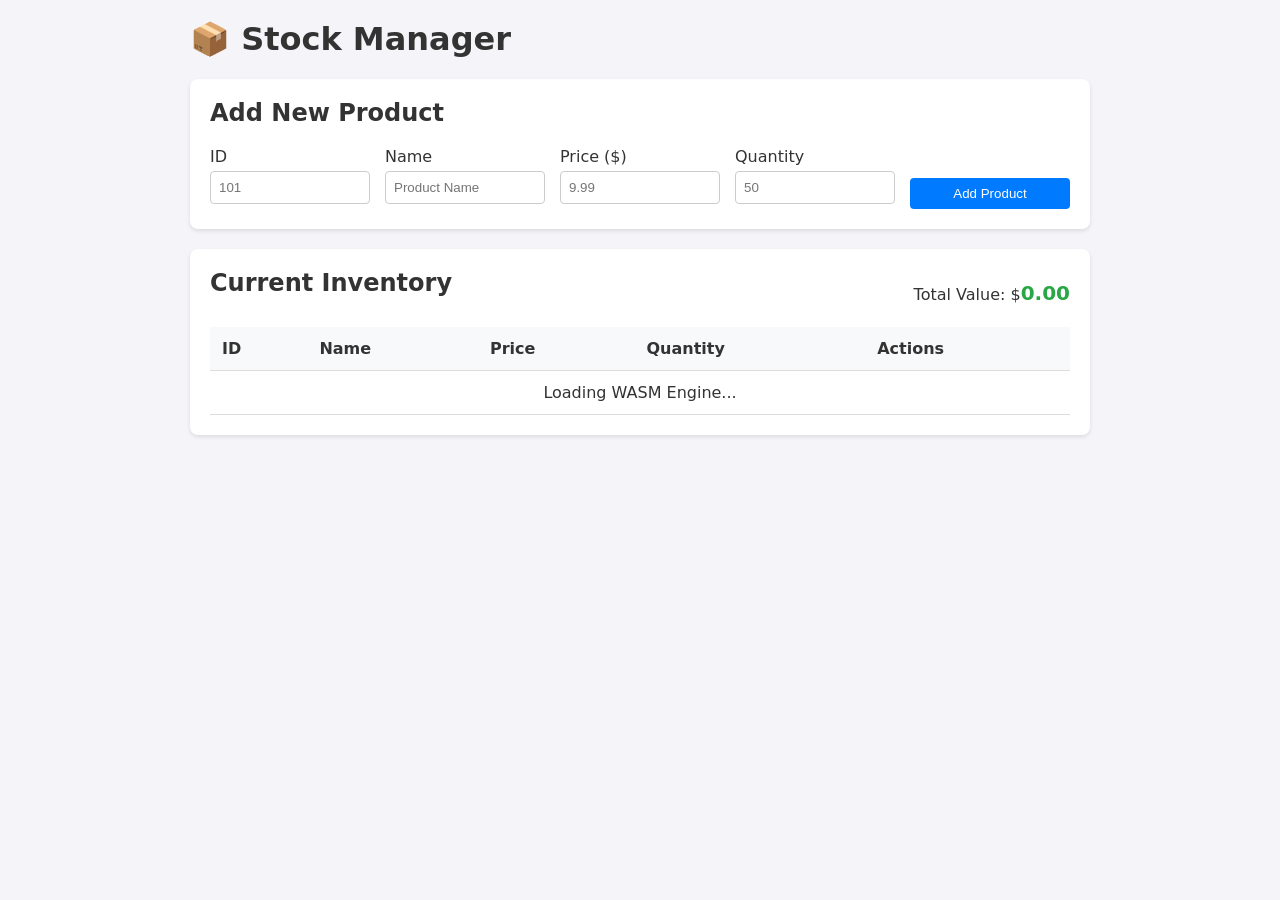
==== index.html @ 32c98547 "Add files via upload" ====
<!DOCTYPE html>
<html lang="en">
<head>
    <meta charset="UTF-8">
    <meta name="viewport" content="width=device-width, initial-scale=1.0">
    <title>Stock Manager Web</title>
    <style>
        body { font-family: system-ui, -apple-system, sans-serif; max-width: 900px; margin: 0 auto; padding: 20px; background: #f4f4f9; color: #333; }
        .card { background: white; padding: 20px; border-radius: 8px; box-shadow: 0 2px 4px rgba(0,0,0,0.1); margin-bottom: 20px; }
        h1, h2 { margin-top: 0; }
        table { width: 100%; border-collapse: collapse; margin-top: 10px; }
        th, td { padding: 12px; border-bottom: 1px solid #ddd; text-align: left; }
        th { background: #f8f9fa; }
        input { padding: 8px; margin: 5px 0; border: 1px solid #ccc; border-radius: 4px; width: 100%; box-sizing: border-box; }
        button { padding: 8px 12px; background: #007bff; color: white; border: none; border-radius: 4px; cursor: pointer; transition: 0.2s; }
        button:hover { background: #0056b3; }
        button.danger { background: #dc3545; }
        button.danger:hover { background: #c82333; }
        button.small { padding: 4px 8px; font-weight: bold; }
        .grid { display: grid; grid-template-columns: repeat(auto-fit, minmax(150px, 1fr)); gap: 15px; align-items: end; }
        .low-stock { background-color: #fff3cd !important; }
        .header-flex { display: flex; justify-content: space-between; align-items: center; }
        .val { font-size: 1.25em; font-weight: bold; color: #28a745; }
    </style>
</head>
<body>
    <h1>📦 Stock Manager</h1>

    <div class="card">
        <h2>Add New Product</h2>
        <div class="grid">
            <div><label>ID</label><input type="number" id="pId" placeholder="101" min="1"></div>
            <div><label>Name</label><input type="text" id="pName" placeholder="Product Name"></div>
            <div><label>Price ($)</label><input type="number" id="pPrice" step="0.01" placeholder="9.99" min="0"></div>
            <div><label>Quantity</label><input type="number" id="pQty" placeholder="50" min="0"></div>
            <div><button onclick="addProduct()" style="width: 100%;">Add Product</button></div>
        </div>
    </div>

    <div class="card">
        <div class="header-flex">
            <h2>Current Inventory</h2>
            <div>Total Value: $<span id="totalValue" class="val">0.00</span></div>
        </div>
        <table>
            <thead>
                <tr>
                    <th>ID</th>
                    <th>Name</th>
                    <th>Price</th>
                    <th>Quantity</th>
                    <th>Actions</th>
                </tr>
            </thead>
            <tbody id="inventoryBody">
                <tr><td colspan="5" style="text-align: center;">Loading WASM Engine...</td></tr>
            </tbody>
        </table>
    </div>

    <script src="stock.js"></script>
    <script>
        Module.onRuntimeInitialized = () => {
            renderTable();
        };

        function addProduct() {
            const id = parseInt(document.getElementById('pId').value);
            const name = document.getElementById('pName').value;
            const price = parseFloat(document.getElementById('pPrice').value);
            const qty = parseInt(document.getElementById('pQty').value);

            if (!id || !name || isNaN(price) || isNaN(qty)) {
                alert("Please fill all fields correctly.");
                return;
            }

            const result = Module.ccall('add_product', 'number', ['number', 'string', 'number', 'number'], [id, name, price, qty]);
            if (result === -1) alert("Inventory is full!");
            else if (result === 0) alert("Product ID already exists!");
            else {
                document.querySelectorAll('input').forEach(el => el.value = '');
                renderTable();
            }
        }

        function updateStock(id, amount) {
            const result = Module.ccall('update_product_stock', 'number', ['number', 'number'], [id, amount]);
            if (result === -1) alert("Insufficient stock for this sale!");
            else renderTable();
        }

        function deleteProduct(id) {
            if (confirm(`Are you sure you want to delete product ID ${id}?`)) {
                Module.ccall('delete_product_by_id', 'number', ['number'], [id]);
                renderTable();
            }
        }

        function renderTable() {
            const count = Module.ccall('get_product_count', 'number', [], []);
            const tbody = document.getElementById('inventoryBody');
            tbody.innerHTML = count === 0 ? '<tr><td colspan="5" style="text-align: center;">No products in inventory.</td></tr>' : '';

            for (let i = 0; i < count; i++) {
                const id = Module.ccall('get_product_id', 'number', ['number'], [i]);
                const name = Module.ccall('get_product_name', 'string', ['number'], [i]); // Decodes C string ptr automatically!
                const price = Module.ccall('get_product_price', 'number', ['number'], [i]);
                const qty = Module.ccall('get_product_quantity', 'number', ['number'], [i]);

                const tr = document.createElement('tr');
                if (qty < 5) tr.className = 'low-stock';
                
                tr.innerHTML = `
                    <td>${id}</td>
                    <td>${name}</td>
                    <td>$${price.toFixed(2)}</td>
                    <td>
                        <button class="small" onclick="updateStock(${id}, -1)">-</button>
                        <span style="display:inline-block; width: 30px; text-align:center;">${qty}</span>
                        <button class="small" onclick="updateStock(${id}, 1)">+</button>
                    </td>
                    <td><button class="danger small" onclick="deleteProduct(${id})">Delete</button></td>
                `;
                tbody.appendChild(tr);
            }

            document.getElementById('totalValue').innerText = Module.ccall('get_total_value', 'number', [], []).toFixed(2);
        }
    </script>
</body>
</html>
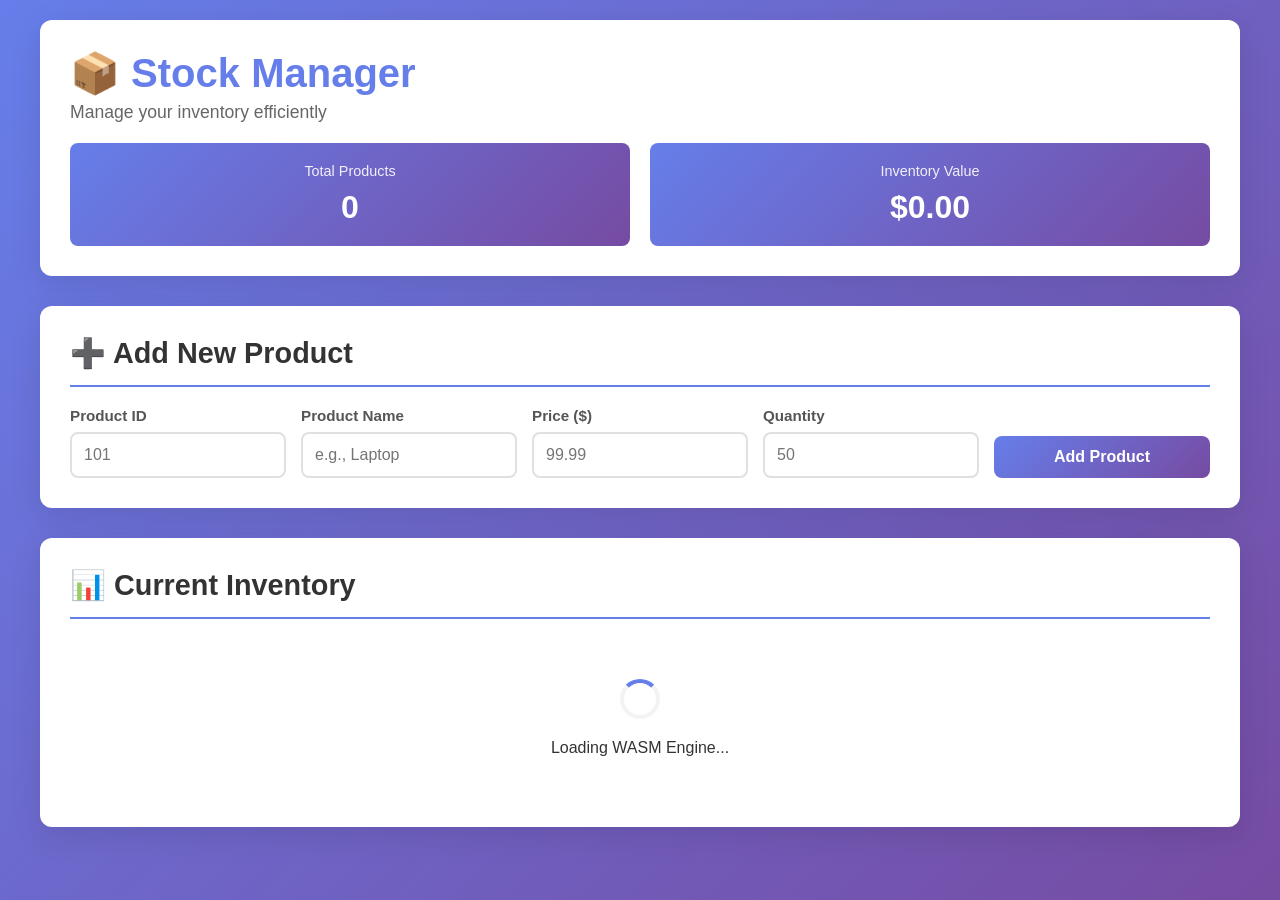
==== commit ce94bc60: "feat: Modern frontend redesign and deployment setup" ====
--- a/index.html
+++ b/index.html
@@ -3,130 +3,680 @@
 <head>
     <meta charset="UTF-8">
     <meta name="viewport" content="width=device-width, initial-scale=1.0">
-    <title>Stock Manager Web</title>
+    <title>Stock Manager</title>
     <style>
-        body { font-family: system-ui, -apple-system, sans-serif; max-width: 900px; margin: 0 auto; padding: 20px; background: #f4f4f9; color: #333; }
-        .card { background: white; padding: 20px; border-radius: 8px; box-shadow: 0 2px 4px rgba(0,0,0,0.1); margin-bottom: 20px; }
-        h1, h2 { margin-top: 0; }
-        table { width: 100%; border-collapse: collapse; margin-top: 10px; }
-        th, td { padding: 12px; border-bottom: 1px solid #ddd; text-align: left; }
-        th { background: #f8f9fa; }
-        input { padding: 8px; margin: 5px 0; border: 1px solid #ccc; border-radius: 4px; width: 100%; box-sizing: border-box; }
-        button { padding: 8px 12px; background: #007bff; color: white; border: none; border-radius: 4px; cursor: pointer; transition: 0.2s; }
-        button:hover { background: #0056b3; }
-        button.danger { background: #dc3545; }
-        button.danger:hover { background: #c82333; }
-        button.small { padding: 4px 8px; font-weight: bold; }
-        .grid { display: grid; grid-template-columns: repeat(auto-fit, minmax(150px, 1fr)); gap: 15px; align-items: end; }
-        .low-stock { background-color: #fff3cd !important; }
-        .header-flex { display: flex; justify-content: space-between; align-items: center; }
-        .val { font-size: 1.25em; font-weight: bold; color: #28a745; }
+        * {
+            margin: 0;
+            padding: 0;
+            box-sizing: border-box;
+        }
+
+        body {
+            font-family: -apple-system, BlinkMacSystemFont, 'Segoe UI', 'Roboto', 'Oxygen', 'Ubuntu', 'Cantarell', sans-serif;
+            background: linear-gradient(135deg, #667eea 0%, #764ba2 100%);
+            min-height: 100vh;
+            color: #333;
+            padding: 20px;
+        }
+
+        .container {
+            max-width: 1200px;
+            margin: 0 auto;
+        }
+
+        .header {
+            background: white;
+            padding: 30px;
+            border-radius: 12px;
+            box-shadow: 0 8px 32px rgba(0, 0, 0, 0.1);
+            margin-bottom: 30px;
+            animation: slideIn 0.5s ease;
+        }
+
+        .header h1 {
+            font-size: 2.5em;
+            color: #667eea;
+            margin-bottom: 5px;
+            display: flex;
+            align-items: center;
+            gap: 15px;
+        }
+
+        .header p {
+            color: #666;
+            font-size: 1.1em;
+        }
+
+        .stats-bar {
+            display: grid;
+            grid-template-columns: repeat(auto-fit, minmax(200px, 1fr));
+            gap: 20px;
+            margin-top: 20px;
+        }
+
+        .stat-item {
+            background: linear-gradient(135deg, #667eea 0%, #764ba2 100%);
+            color: white;
+            padding: 20px;
+            border-radius: 8px;
+            text-align: center;
+        }
+
+        .stat-item .label {
+            font-size: 0.9em;
+            opacity: 0.9;
+            margin-bottom: 10px;
+        }
+
+        .stat-item .value {
+            font-size: 2em;
+            font-weight: bold;
+        }
+
+        .card {
+            background: white;
+            padding: 30px;
+            border-radius: 12px;
+            box-shadow: 0 8px 32px rgba(0, 0, 0, 0.1);
+            margin-bottom: 30px;
+            animation: slideIn 0.5s ease;
+        }
+
+        .card h2 {
+            font-size: 1.8em;
+            color: #333;
+            margin-bottom: 20px;
+            padding-bottom: 15px;
+            border-bottom: 2px solid #667eea;
+        }
+
+        .form-grid {
+            display: grid;
+            grid-template-columns: repeat(auto-fit, minmax(200px, 1fr));
+            gap: 15px;
+            align-items: end;
+        }
+
+        .form-group {
+            display: flex;
+            flex-direction: column;
+        }
+
+        .form-group label {
+            font-weight: 600;
+            color: #555;
+            margin-bottom: 8px;
+            font-size: 0.95em;
+        }
+
+        input {
+            padding: 12px;
+            border: 2px solid #e0e0e0;
+            border-radius: 8px;
+            font-size: 1em;
+            transition: all 0.3s ease;
+        }
+
+        input:focus {
+            outline: none;
+            border-color: #667eea;
+            box-shadow: 0 0 0 3px rgba(102, 126, 234, 0.1);
+            background-color: #f8f9ff;
+        }
+
+        input.error {
+            border-color: #e74c3c;
+            background-color: #fadbd8;
+        }
+
+        input:disabled {
+            background-color: #f5f5f5;
+            cursor: not-allowed;
+        }
+
+        .button-group {
+            display: flex;
+            gap: 10px;
+            flex-wrap: wrap;
+        }
+
+        button {
+            padding: 12px 24px;
+            border: none;
+            border-radius: 8px;
+            font-size: 1em;
+            font-weight: 600;
+            cursor: pointer;
+            transition: all 0.3s ease;
+            display: inline-flex;
+            align-items: center;
+            justify-content: center;
+            gap: 8px;
+        }
+
+        .btn-primary {
+            background: linear-gradient(135deg, #667eea 0%, #764ba2 100%);
+            color: white;
+            flex: 1;
+            min-width: 150px;
+        }
+
+        .btn-primary:hover {
+            transform: translateY(-2px);
+            box-shadow: 0 8px 20px rgba(102, 126, 234, 0.3);
+        }
+
+        .btn-primary:active {
+            transform: translateY(0);
+        }
+
+        .btn-primary:disabled {
+            opacity: 0.6;
+            cursor: not-allowed;
+            transform: none;
+        }
+
+        .btn-small {
+            padding: 8px 12px;
+            font-size: 0.9em;
+            min-width: auto;
+        }
+
+        .btn-decrease {
+            background: #e74c3c;
+            color: white;
+        }
+
+        .btn-decrease:hover {
+            background: #c0392b;
+        }
+
+        .btn-increase {
+            background: #27ae60;
+            color: white;
+        }
+
+        .btn-increase:hover {
+            background: #229954;
+        }
+
+        .btn-delete {
+            background: #e74c3c;
+            color: white;
+            flex: 0 1 auto;
+        }
+
+        .btn-delete:hover {
+            background: #c0392b;
+        }
+
+        .table-container {
+            overflow-x: auto;
+            margin-top: 20px;
+        }
+
+        table {
+            width: 100%;
+            border-collapse: collapse;
+            font-size: 0.95em;
+        }
+
+        thead {
+            background: #f8f9fa;
+            border-top: 2px solid #667eea;
+            border-bottom: 2px solid #667eea;
+        }
+
+        th {
+            padding: 15px;
+            text-align: left;
+            font-weight: 700;
+            color: #667eea;
+        }
+
+        td {
+            padding: 15px;
+            border-bottom: 1px solid #e0e0e0;
+        }
+
+        tbody tr {
+            transition: background-color 0.2s ease;
+        }
+
+        tbody tr:hover {
+            background-color: #f8f9ff;
+        }
+
+        .low-stock {
+            background-color: #fff3cd !important;
+        }
+
+        .low-stock-badge {
+            display: inline-block;
+            background: #ff9800;
+            color: white;
+            padding: 4px 8px;
+            border-radius: 4px;
+            font-size: 0.8em;
+            font-weight: 600;
+            margin-left: 8px;
+        }
+
+        .qty-controls {
+            display: flex;
+            align-items: center;
+            gap: 10px;
+            justify-content: center;
+        }
+
+        .qty-display {
+            min-width: 40px;
+            text-align: center;
+            font-weight: 600;
+            font-size: 1.1em;
+        }
+
+        .empty-state {
+            text-align: center;
+            padding: 40px 20px;
+            color: #999;
+        }
+
+        .empty-state svg {
+            width: 80px;
+            height: 80px;
+            margin-bottom: 20px;
+            opacity: 0.5;
+        }
+
+        .loading {
+            display: none;
+            text-align: center;
+            padding: 40px 20px;
+        }
+
+        .loading.active {
+            display: block;
+        }
+
+        .spinner {
+            border: 4px solid #f3f3f3;
+            border-top: 4px solid #667eea;
+            border-radius: 50%;
+            width: 40px;
+            height: 40px;
+            animation: spin 1s linear infinite;
+            margin: 0 auto 20px;
+        }
+
+        @keyframes spin {
+            0% { transform: rotate(0deg); }
+            100% { transform: rotate(360deg); }
+        }
+
+        @keyframes slideIn {
+            from {
+                opacity: 0;
+                transform: translateY(20px);
+            }
+            to {
+                opacity: 1;
+                transform: translateY(0);
+            }
+        }
+
+        .alert {
+            padding: 15px 20px;
+            border-radius: 8px;
+            margin-bottom: 20px;
+            display: none;
+            animation: slideIn 0.3s ease;
+        }
+
+        .alert.active {
+            display: block;
+        }
+
+        .alert.success {
+            background: #d4edda;
+            border: 1px solid #c3e6cb;
+            color: #155724;
+        }
+
+        .alert.error {
+            background: #f8d7da;
+            border: 1px solid #f5c6cb;
+            color: #721c24;
+        }
+
+        .alert.warning {
+            background: #fff3cd;
+            border: 1px solid #ffeeba;
+            color: #856404;
+        }
+
+        .close-alert {
+            float: right;
+            cursor: pointer;
+            font-weight: bold;
+        }
+
+        @media (max-width: 768px) {
+            .header h1 {
+                font-size: 1.8em;
+            }
+
+            .form-grid {
+                grid-template-columns: 1fr;
+            }
+
+            .button-group {
+                flex-direction: column;
+            }
+
+            .btn-primary {
+                width: 100%;
+            }
+
+            table {
+                font-size: 0.85em;
+            }
+
+            th, td {
+                padding: 10px;
+            }
+
+            .qty-controls {
+                flex-direction: column;
+                gap: 5px;
+            }
+
+            .card {
+                padding: 20px;
+            }
+
+            .header {
+                padding: 20px;
+            }
+        }
+
+        @media (max-width: 480px) {
+            body {
+                padding: 10px;
+            }
+
+            .header h1 {
+                font-size: 1.5em;
+                gap: 8px;
+            }
+
+            .card {
+                padding: 15px;
+            }
+
+            th, td {
+                padding: 8px;
+                font-size: 0.8em;
+            }
+
+            button {
+                padding: 10px 16px;
+                font-size: 0.9em;
+            }
+
+            .btn-small {
+                padding: 6px 10px;
+                font-size: 0.8em;
+            }
+        }
     </style>
 </head>
 <body>
-    <h1>📦 Stock Manager</h1>
-
-    <div class="card">
-        <h2>Add New Product</h2>
-        <div class="grid">
-            <div><label>ID</label><input type="number" id="pId" placeholder="101" min="1"></div>
-            <div><label>Name</label><input type="text" id="pName" placeholder="Product Name"></div>
-            <div><label>Price ($)</label><input type="number" id="pPrice" step="0.01" placeholder="9.99" min="0"></div>
-            <div><label>Quantity</label><input type="number" id="pQty" placeholder="50" min="0"></div>
-            <div><button onclick="addProduct()" style="width: 100%;">Add Product</button></div>
+    <div class="container">
+        <div class="header">
+            <h1>📦 Stock Manager</h1>
+            <p>Manage your inventory efficiently</p>
+            <div class="stats-bar">
+                <div class="stat-item">
+                    <div class="label">Total Products</div>
+                    <div class="value" id="productCount">0</div>
+                </div>
+                <div class="stat-item">
+                    <div class="label">Inventory Value</div>
+                    <div class="value" id="totalValue">$0.00</div>
+                </div>
+            </div>
+        </div>
+
+        <div id="alertContainer"></div>
+
+        <div class="card">
+            <h2>➕ Add New Product</h2>
+            <div class="form-grid">
+                <div class="form-group">
+                    <label for="pId">Product ID</label>
+                    <input type="number" id="pId" placeholder="101" min="1" max="999999">
+                </div>
+                <div class="form-group">
+                    <label for="pName">Product Name</label>
+                    <input type="text" id="pName" placeholder="e.g., Laptop" maxlength="63">
+                </div>
+                <div class="form-group">
+                    <label for="pPrice">Price ($)</label>
+                    <input type="number" id="pPrice" step="0.01" placeholder="99.99" min="0.01" max="999999">
+                </div>
+                <div class="form-group">
+                    <label for="pQty">Quantity</label>
+                    <input type="number" id="pQty" placeholder="50" min="0" max="999999">
+                </div>
+                <div class="form-group">
+                    <button class="btn-primary" onclick="addProduct()">Add Product</button>
+                </div>
+            </div>
+        </div>
+
+        <div class="card">
+            <h2>📊 Current Inventory</h2>
+            <div class="loading active" id="loadingSpinner">
+                <div class="spinner"></div>
+                <p>Loading WASM Engine...</p>
+            </div>
+            <div class="table-container" id="tableContainer" style="display: none;">
+                <table>
+                    <thead>
+                        <tr>
+                            <th>ID</th>
+                            <th>Name</th>
+                            <th>Price</th>
+                            <th>Quantity</th>
+                            <th>Total Value</th>
+                            <th>Actions</th>
+                        </tr>
+                    </thead>
+                    <tbody id="inventoryBody"></tbody>
+                </table>
+            </div>
+            <div class="empty-state" id="emptyState" style="display: none;">
+                <svg xmlns="http://www.w3.org/2000/svg" fill="none" viewBox="0 0 24 24" stroke="currentColor">
+                    <path stroke-linecap="round" stroke-linejoin="round" stroke-width="2" d="M20 7l-8-4-8 4m0 0l8 4m-8-4v10l8 4m0-10l8-4m-8 4v10l8-4m0 0l-8-4" />
+                </svg>
+                <h3>No Products Yet</h3>
+                <p>Add your first product using the form above</p>
+            </div>
         </div>
     </div>
 
-    <div class="card">
-        <div class="header-flex">
-            <h2>Current Inventory</h2>
-            <div>Total Value: $<span id="totalValue" class="val">0.00</span></div>
-        </div>
-        <table>
-            <thead>
-                <tr>
-                    <th>ID</th>
-                    <th>Name</th>
-                    <th>Price</th>
-                    <th>Quantity</th>
-                    <th>Actions</th>
-                </tr>
-            </thead>
-            <tbody id="inventoryBody">
-                <tr><td colspan="5" style="text-align: center;">Loading WASM Engine...</td></tr>
-            </tbody>
-        </table>
-    </div>
-
     <script src="stock.js"></script>
     <script>
-        Module.onRuntimeInitialized = () => {
-            renderTable();
-        };
+        let wasmReady = false;
+
+        function showAlert(message, type = 'success') {
+            const alertContainer = document.getElementById('alertContainer');
+            const alert = document.createElement('div');
+            alert.className = `alert ${type} active`;
+            alert.innerHTML = `${message}<span class="close-alert" onclick="this.parentElement.remove();">&times;</span>`;
+            alertContainer.appendChild(alert);
+            setTimeout(() => alert.classList.remove('active'), 5000);
+            setTimeout(() => alert.remove(), 5500);
+        }
+
+        function clearForm() {
+            document.getElementById('pId').value = '';
+            document.getElementById('pName').value = '';
+            document.getElementById('pPrice').value = '';
+            document.getElementById('pQty').value = '';
+        }
+
+        function clearInputErrors() {
+            document.querySelectorAll('input').forEach(input => input.classList.remove('error'));
+        }
+
+        function validateForm() {
+            clearInputErrors();
+            const id = document.getElementById('pId');
+            const name = document.getElementById('pName');
+            const price = document.getElementById('pPrice');
+            const qty = document.getElementById('pQty');
+
+            let isValid = true;
+
+            if (!id.value || id.value <= 0) {
+                id.classList.add('error');
+                isValid = false;
+            }
+            if (!name.value.trim()) {
+                name.classList.add('error');
+                isValid = false;
+            }
+            if (!price.value || price.value <= 0) {
+                price.classList.add('error');
+                isValid = false;
+            }
+            if (qty.value === '' || qty.value < 0) {
+                qty.classList.add('error');
+                isValid = false;
+            }
+
+            return isValid;
+        }
 
         function addProduct() {
+            if (!wasmReady) {
+                showAlert('WASM Engine not ready', 'error');
+                return;
+            }
+
+            if (!validateForm()) {
+                showAlert('Please fill in all fields correctly', 'error');
+                return;
+            }
+
             const id = parseInt(document.getElementById('pId').value);
-            const name = document.getElementById('pName').value;
+            const name = document.getElementById('pName').value.trim();
             const price = parseFloat(document.getElementById('pPrice').value);
             const qty = parseInt(document.getElementById('pQty').value);
 
-            if (!id || !name || isNaN(price) || isNaN(qty)) {
-                alert("Please fill all fields correctly.");
+            const result = Module.ccall('add_product', 'number', ['number', 'string', 'number', 'number'], [id, name, price, qty]);
+            
+            if (result === -1) {
+                showAlert('❌ Inventory is full! Maximum capacity reached.', 'error');
+            } else if (result === 0) {
+                showAlert('❌ Product ID already exists! Use a different ID.', 'error');
+            } else {
+                showAlert('✓ Product added successfully!', 'success');
+                clearForm();
+                renderTable();
+            }
+        }
+
+        function updateStock(id, amount) {
+            if (!wasmReady) {
+                showAlert('WASM Engine not ready', 'error');
                 return;
             }
 
-            const result = Module.ccall('add_product', 'number', ['number', 'string', 'number', 'number'], [id, name, price, qty]);
-            if (result === -1) alert("Inventory is full!");
-            else if (result === 0) alert("Product ID already exists!");
-            else {
-                document.querySelectorAll('input').forEach(el => el.value = '');
+            const result = Module.ccall('update_product_stock', 'number', ['number', 'number'], [id, amount]);
+            if (result === -1) {
+                showAlert('❌ Insufficient stock! Cannot sell more than available.', 'warning');
+            } else if (result === 0) {
+                showAlert('❌ Product not found!', 'error');
+            } else {
                 renderTable();
             }
         }
 
-        function updateStock(id, amount) {
-            const result = Module.ccall('update_product_stock', 'number', ['number', 'number'], [id, amount]);
-            if (result === -1) alert("Insufficient stock for this sale!");
-            else renderTable();
-        }
-
         function deleteProduct(id) {
-            if (confirm(`Are you sure you want to delete product ID ${id}?`)) {
-                Module.ccall('delete_product_by_id', 'number', ['number'], [id]);
-                renderTable();
+            if (!wasmReady) {
+                showAlert('WASM Engine not ready', 'error');
+                return;
+            }
+
+            if (confirm(`⚠️ Are you sure you want to delete product ID ${id}? This cannot be undone.`)) {
+                const result = Module.ccall('delete_product_by_id', 'number', ['number'], [id]);
+                if (result === 0) {
+                    showAlert('❌ Product not found!', 'error');
+                } else {
+                    showAlert('✓ Product deleted successfully!', 'success');
+                    renderTable();
+                }
             }
         }
 
         function renderTable() {
             const count = Module.ccall('get_product_count', 'number', [], []);
             const tbody = document.getElementById('inventoryBody');
-            tbody.innerHTML = count === 0 ? '<tr><td colspan="5" style="text-align: center;">No products in inventory.</td></tr>' : '';
-
-            for (let i = 0; i < count; i++) {
-                const id = Module.ccall('get_product_id', 'number', ['number'], [i]);
-                const name = Module.ccall('get_product_name', 'string', ['number'], [i]); // Decodes C string ptr automatically!
-                const price = Module.ccall('get_product_price', 'number', ['number'], [i]);
-                const qty = Module.ccall('get_product_quantity', 'number', ['number'], [i]);
-
-                const tr = document.createElement('tr');
-                if (qty < 5) tr.className = 'low-stock';
-                
-                tr.innerHTML = `
-                    <td>${id}</td>
-                    <td>${name}</td>
-                    <td>$${price.toFixed(2)}</td>
-                    <td>
-                        <button class="small" onclick="updateStock(${id}, -1)">-</button>
-                        <span style="display:inline-block; width: 30px; text-align:center;">${qty}</span>
-                        <button class="small" onclick="updateStock(${id}, 1)">+</button>
-                    </td>
-                    <td><button class="danger small" onclick="deleteProduct(${id})">Delete</button></td>
-                `;
-                tbody.appendChild(tr);
-            }
-
-            document.getElementById('totalValue').innerText = Module.ccall('get_total_value', 'number', [], []).toFixed(2);
-        }
+            const tableContainer = document.getElementById('tableContainer');
+            const emptyState = document.getElementById('emptyState');
+
+            tbody.innerHTML = '';
+
+            if (count === 0) {
+                tableContainer.style.display = 'none';
+                emptyState.style.display = 'block';
+            } else {
+                emptyState.style.display = 'none';
+                tableContainer.style.display = 'block';
+
+                for (let i = 0; i < count; i++) {
+                    const id = Module.ccall('get_product_id', 'number', ['number'], [i]);
+                    const name = Module.ccall('get_product_name', 'string', ['number'], [i]);
+                    const price = Module.ccall('get_product_price', 'number', ['number'], [i]);
+                    const qty = Module.ccall('get_product_quantity', 'number', ['number'], [i]);
+                    const totalValue = price * qty;
+
+                    const tr = document.createElement('tr');
+                    if (qty < 5) tr.className = 'low-stock';
+
+                    const lowStockWarning = qty < 5 ? '<span class="low-stock-badge">Low Stock</span>' : '';
+
+                    tr.innerHTML = `
+                        <td><strong>${id}</strong></td>
+                        <td>${name}${lowStockWarning}</td>
+                        <td>$${price.toFixed(2)}</td>
+                        <td>
+                            <div class="qty-controls">
+                                <button class="btn-small btn-decrease" onclick="updateStock(${id}, -1)" title="Decrease quantity">−</button>
+                                <span class="qty-display">${qty}</span>
+                                <button class="btn-small btn-increase" onclick="updateStock(${id}, 1)" title="Increase quantity">+</button>
+                            </div>
+                        </td>
+                        <td><strong>$${totalValue.toFixed(2)}</strong></td>
+                        <td><button class="btn-small btn-delete" onclick="deleteProduct(${id})">Delete</button></td>
+                    `;
+                    tbody.appendChild(tr);
+                }
+            }
+
+            document.getElementById('productCount').innerText = count;
+            document.getElementById('totalValue').innerText = '$' + Module.ccall('get_total_value', 'number', [], []).toFixed(2);
+        }
+
+        Module.onRuntimeInitialized = () => {
+            wasmReady = true;
+            document.getElementById('loadingSpinner').classList.remove('active');
+            renderTable();
+            showAlert('✓ Application loaded successfully!', 'success');
+        };
     </script>
 </body>
 </html>
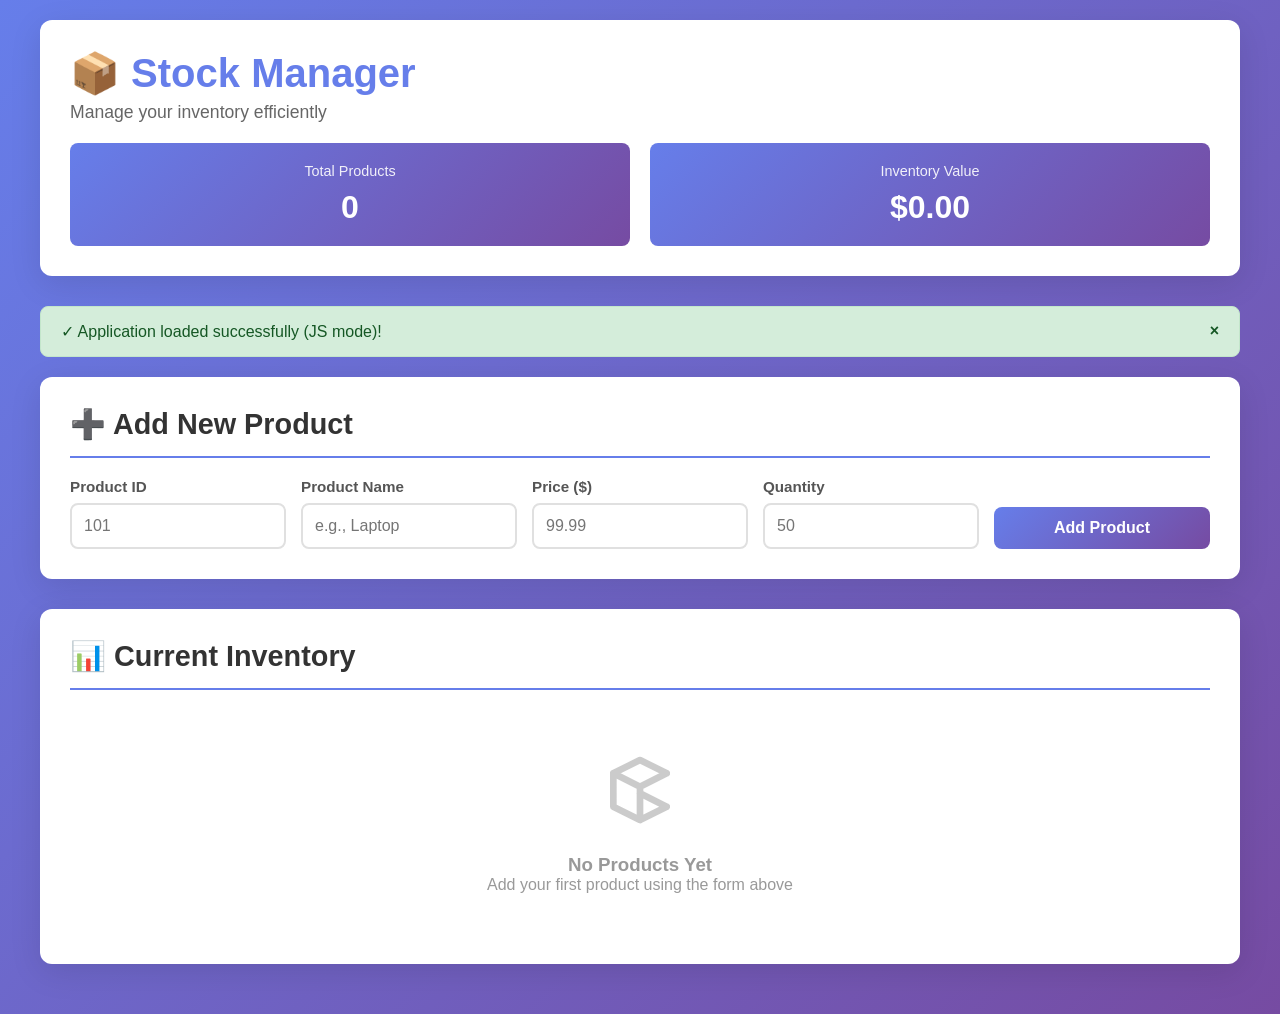
==== commit 8003eea6: "remove use of wasm" ====
--- a/index.html
+++ b/index.html
@@ -506,9 +506,9 @@
         </div>
     </div>
 
-    <script src="stock.js"></script>
     <script>
-        let wasmReady = false;
+        const inventory = [];
+        const MAX_PRODUCTS = 1000;
 
         function showAlert(message, type = 'success') {
             const alertContainer = document.getElementById('alertContainer');
@@ -560,123 +560,119 @@
             return isValid;
         }
 
+        function getProductIndexById(id) {
+            return inventory.findIndex(item => item.productId === id);
+        }
+
         function addProduct() {
-            if (!wasmReady) {
-                showAlert('WASM Engine not ready', 'error');
-                return;
-            }
-
             if (!validateForm()) {
                 showAlert('Please fill in all fields correctly', 'error');
                 return;
             }
 
-            const id = parseInt(document.getElementById('pId').value);
+            if (inventory.length >= MAX_PRODUCTS) {
+                showAlert('❌ Inventory is full! Maximum capacity reached.', 'error');
+                return;
+            }
+
+            const id = parseInt(document.getElementById('pId').value, 10);
             const name = document.getElementById('pName').value.trim();
             const price = parseFloat(document.getElementById('pPrice').value);
-            const qty = parseInt(document.getElementById('pQty').value);
-
-            const result = Module.ccall('add_product', 'number', ['number', 'string', 'number', 'number'], [id, name, price, qty]);
-            
-            if (result === -1) {
-                showAlert('❌ Inventory is full! Maximum capacity reached.', 'error');
-            } else if (result === 0) {
+            const qty = parseInt(document.getElementById('pQty').value, 10);
+
+            if (getProductIndexById(id) !== -1) {
                 showAlert('❌ Product ID already exists! Use a different ID.', 'error');
-            } else {
-                showAlert('✓ Product added successfully!', 'success');
-                clearForm();
-                renderTable();
-            }
+                return;
+            }
+
+            inventory.push({ productId: id, name, price, quantity: qty });
+            showAlert('✓ Product added successfully!', 'success');
+            clearForm();
+            renderTable();
         }
 
         function updateStock(id, amount) {
-            if (!wasmReady) {
-                showAlert('WASM Engine not ready', 'error');
+            const idx = getProductIndexById(id);
+            if (idx === -1) {
+                showAlert('❌ Product not found!', 'error');
                 return;
             }
 
-            const result = Module.ccall('update_product_stock', 'number', ['number', 'number'], [id, amount]);
-            if (result === -1) {
+            if (inventory[idx].quantity + amount < 0) {
                 showAlert('❌ Insufficient stock! Cannot sell more than available.', 'warning');
-            } else if (result === 0) {
+                return;
+            }
+
+            inventory[idx].quantity += amount;
+            renderTable();
+        }
+
+        function deleteProduct(id) {
+            const idx = getProductIndexById(id);
+            if (idx === -1) {
                 showAlert('❌ Product not found!', 'error');
-            } else {
-                renderTable();
-            }
-        }
-
-        function deleteProduct(id) {
-            if (!wasmReady) {
-                showAlert('WASM Engine not ready', 'error');
                 return;
             }
 
-            if (confirm(`⚠️ Are you sure you want to delete product ID ${id}? This cannot be undone.`)) {
-                const result = Module.ccall('delete_product_by_id', 'number', ['number'], [id]);
-                if (result === 0) {
-                    showAlert('❌ Product not found!', 'error');
-                } else {
-                    showAlert('✓ Product deleted successfully!', 'success');
-                    renderTable();
-                }
-            }
+            if (!confirm(`⚠️ Are you sure you want to delete product ID ${id}? This cannot be undone.`)) {
+                return;
+            }
+
+            inventory.splice(idx, 1);
+            showAlert('✓ Product deleted successfully!', 'success');
+            renderTable();
         }
 
         function renderTable() {
-            const count = Module.ccall('get_product_count', 'number', [], []);
             const tbody = document.getElementById('inventoryBody');
             const tableContainer = document.getElementById('tableContainer');
             const emptyState = document.getElementById('emptyState');
 
             tbody.innerHTML = '';
 
-            if (count === 0) {
+            if (inventory.length === 0) {
                 tableContainer.style.display = 'none';
                 emptyState.style.display = 'block';
             } else {
                 emptyState.style.display = 'none';
                 tableContainer.style.display = 'block';
 
-                for (let i = 0; i < count; i++) {
-                    const id = Module.ccall('get_product_id', 'number', ['number'], [i]);
-                    const name = Module.ccall('get_product_name', 'string', ['number'], [i]);
-                    const price = Module.ccall('get_product_price', 'number', ['number'], [i]);
-                    const qty = Module.ccall('get_product_quantity', 'number', ['number'], [i]);
-                    const totalValue = price * qty;
-
+                inventory.forEach(item => {
+                    const totalValue = item.price * item.quantity;
                     const tr = document.createElement('tr');
-                    if (qty < 5) tr.className = 'low-stock';
-
-                    const lowStockWarning = qty < 5 ? '<span class="low-stock-badge">Low Stock</span>' : '';
+                    if (item.quantity < 5) tr.className = 'low-stock';
+
+                    const lowStockWarning = item.quantity < 5 ? '<span class="low-stock-badge">Low Stock</span>' : '';
 
                     tr.innerHTML = `
-                        <td><strong>${id}</strong></td>
-                        <td>${name}${lowStockWarning}</td>
-                        <td>$${price.toFixed(2)}</td>
+                        <td><strong>${item.productId}</strong></td>
+                        <td>${item.name}${lowStockWarning}</td>
+                        <td>$${item.price.toFixed(2)}</td>
                         <td>
                             <div class="qty-controls">
-                                <button class="btn-small btn-decrease" onclick="updateStock(${id}, -1)" title="Decrease quantity">−</button>
-                                <span class="qty-display">${qty}</span>
-                                <button class="btn-small btn-increase" onclick="updateStock(${id}, 1)" title="Increase quantity">+</button>
+                                <button class="btn-small btn-decrease" onclick="updateStock(${item.productId}, -1)" title="Decrease quantity">−</button>
+                                <span class="qty-display">${item.quantity}</span>
+                                <button class="btn-small btn-increase" onclick="updateStock(${item.productId}, 1)" title="Increase quantity">+</button>
                             </div>
                         </td>
                         <td><strong>$${totalValue.toFixed(2)}</strong></td>
-                        <td><button class="btn-small btn-delete" onclick="deleteProduct(${id})">Delete</button></td>
+                        <td><button class="btn-small btn-delete" onclick="deleteProduct(${item.productId})">Delete</button></td>
                     `;
+
                     tbody.appendChild(tr);
-                }
-            }
-
-            document.getElementById('productCount').innerText = count;
-            document.getElementById('totalValue').innerText = '$' + Module.ccall('get_total_value', 'number', [], []).toFixed(2);
-        }
-
-        Module.onRuntimeInitialized = () => {
-            wasmReady = true;
+                });
+            }
+
+            document.getElementById('productCount').innerText = inventory.length;
+            const totalInventoryValue = inventory.reduce((sum, item) => sum + item.price * item.quantity, 0);
+            document.getElementById('totalValue').innerText = '$' + totalInventoryValue.toFixed(2);
+        }
+
+        document.addEventListener('DOMContentLoaded', () => {
             document.getElementById('loadingSpinner').classList.remove('active');
             renderTable();
-            showAlert('✓ Application loaded successfully!', 'success');
-        };
+            showAlert('✓ Application loaded successfully (JS mode)!', 'success');
+        });
     </script>
 </body>
 </html>
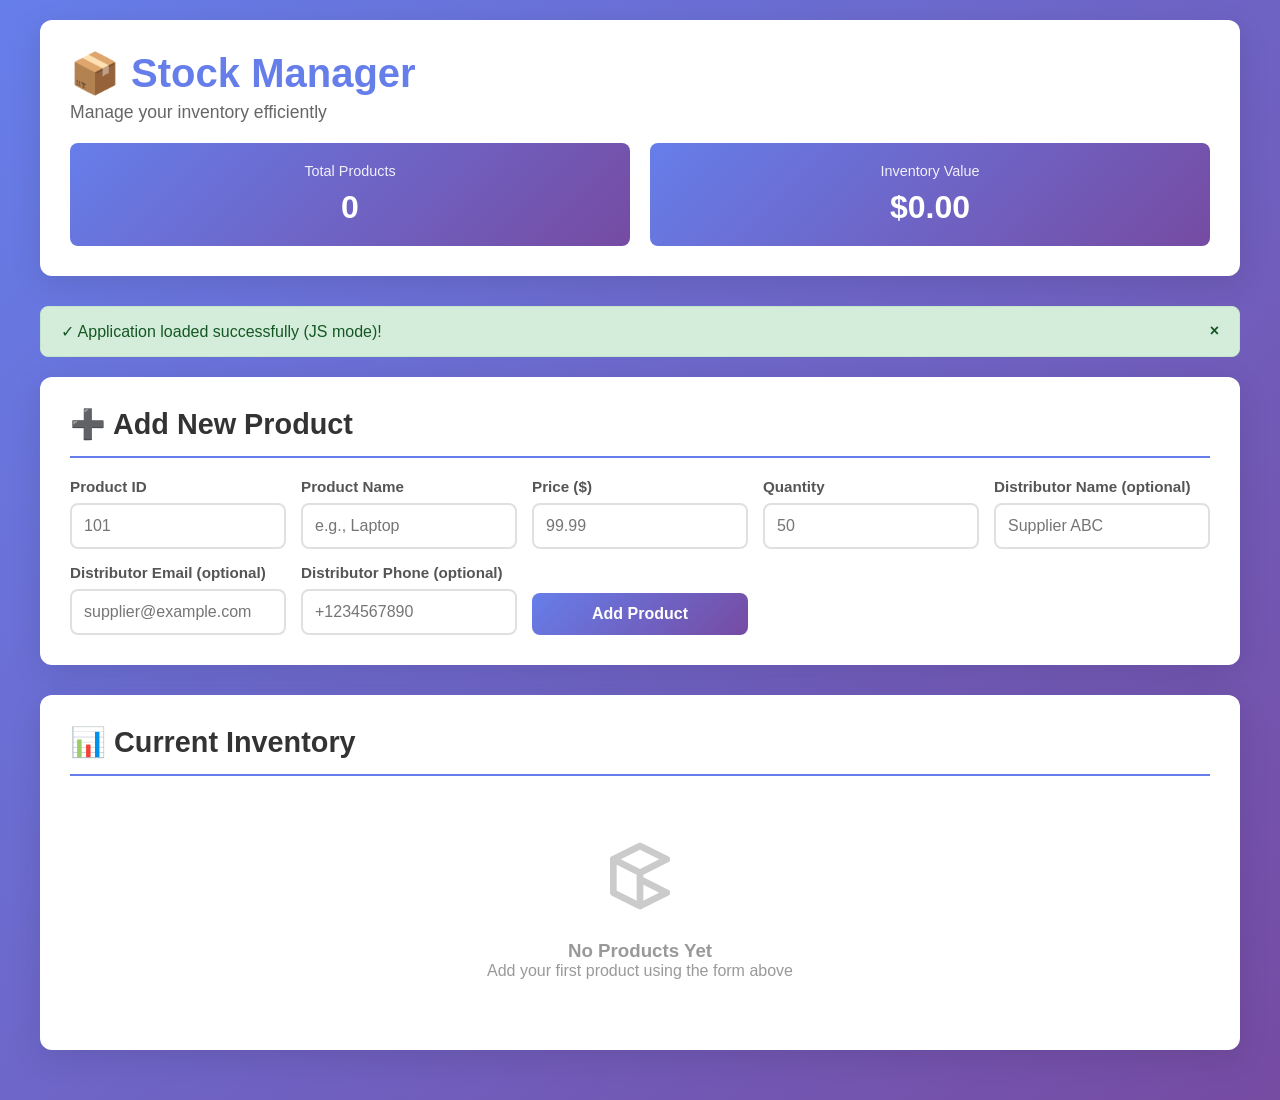
==== commit 0e952406: "Track Distributor" ====
--- a/index.html
+++ b/index.html
@@ -468,6 +468,18 @@
                 <div class="form-group">
                     <label for="pQty">Quantity</label>
                     <input type="number" id="pQty" placeholder="50" min="0" max="999999">
+                </div>
+                <div class="form-group">
+                    <label for="pDistName">Distributor Name (optional)</label>
+                    <input type="text" id="pDistName" placeholder="Supplier ABC" maxlength="64">
+                </div>
+                <div class="form-group">
+                    <label for="pDistEmail">Distributor Email (optional)</label>
+                    <input type="email" id="pDistEmail" placeholder="supplier@example.com" maxlength="128">
+                </div>
+                <div class="form-group">
+                    <label for="pDistPhone">Distributor Phone (optional)</label>
+                    <input type="tel" id="pDistPhone" placeholder="+1234567890" maxlength="32">
                 </div>
                 <div class="form-group">
                     <button class="btn-primary" onclick="addProduct()">Add Product</button>
@@ -490,6 +502,7 @@
                             <th>Price</th>
                             <th>Quantity</th>
                             <th>Total Value</th>
+                            <th>Distributor</th>
                             <th>Actions</th>
                         </tr>
                     </thead>
@@ -509,6 +522,17 @@
     <script>
         const inventory = [];
         const MAX_PRODUCTS = 1000;
+        const LOW_STOCK_THRESHOLD = 5;
+
+        function isValidEmail(email) {
+            if (!email) return true;
+            return /^\w+([.-]?\w+)*@\w+([.-]?\w+)*\.\w{2,}$/.test(email);
+        }
+
+        function isValidPhone(phone) {
+            if (!phone) return true;
+            return /^[\d+()\-\s]{6,32}$/.test(phone);
+        }
 
         function showAlert(message, type = 'success') {
             const alertContainer = document.getElementById('alertContainer');
@@ -525,6 +549,9 @@
             document.getElementById('pName').value = '';
             document.getElementById('pPrice').value = '';
             document.getElementById('pQty').value = '';
+            document.getElementById('pDistName').value = '';
+            document.getElementById('pDistEmail').value = '';
+            document.getElementById('pDistPhone').value = '';
         }
 
         function clearInputErrors() {
@@ -579,13 +606,36 @@
             const name = document.getElementById('pName').value.trim();
             const price = parseFloat(document.getElementById('pPrice').value);
             const qty = parseInt(document.getElementById('pQty').value, 10);
+            const distName = document.getElementById('pDistName').value.trim();
+            const distEmail = document.getElementById('pDistEmail').value.trim();
+            const distPhone = document.getElementById('pDistPhone').value.trim();
+
+            if (!isValidEmail(distEmail)) {
+                showAlert('❌ Supplier email is invalid.', 'error');
+                return;
+            }
+
+            if (!isValidPhone(distPhone)) {
+                showAlert('❌ Supplier phone is invalid.', 'error');
+                return;
+            }
 
             if (getProductIndexById(id) !== -1) {
                 showAlert('❌ Product ID already exists! Use a different ID.', 'error');
                 return;
             }
 
-            inventory.push({ productId: id, name, price, quantity: qty });
+            inventory.push({
+                productId: id,
+                name,
+                price,
+                quantity: qty,
+                distributor: {
+                    name: distName || 'Not specified',
+                    email: distEmail,
+                    phone: distPhone
+                }
+            });
             showAlert('✓ Product added successfully!', 'success');
             clearForm();
             renderTable();
@@ -640,9 +690,24 @@
                 inventory.forEach(item => {
                     const totalValue = item.price * item.quantity;
                     const tr = document.createElement('tr');
-                    if (item.quantity < 5) tr.className = 'low-stock';
-
-                    const lowStockWarning = item.quantity < 5 ? '<span class="low-stock-badge">Low Stock</span>' : '';
+                    if (item.quantity < LOW_STOCK_THRESHOLD) tr.className = 'low-stock';
+
+                    const lowStockWarning = item.quantity < LOW_STOCK_THRESHOLD ? '<span class="low-stock-badge">Low Stock</span>' : '';
+
+                    let distributorContact = '';
+                    if (item.quantity < LOW_STOCK_THRESHOLD) {
+                        distributorContact = '<div class="low-stock-action"><strong>Low stock!</strong><br>';
+                        if (item.distributor.phone) {
+                            distributorContact += `<a href="tel:${item.distributor.phone}" class="btn-small btn-primary" style="margin-right:6px; display:inline-block; margin-top:4px;">Call Distributor</a>`;
+                        }
+                        if (item.distributor.email) {
+                            distributorContact += `<a href="mailto:${item.distributor.email}?subject=Restock%20request%20for%20${encodeURIComponent(item.name)}" class="btn-small btn-primary" style="display:inline-block; margin-top:4px;">Email Distributor</a>`;
+                        }
+                        if (!item.distributor.phone && !item.distributor.email) {
+                            distributorContact += '<span style="font-size:0.85em; color:#666;">Distributor contact not provided</span>';
+                        }
+                        distributorContact += '</div>';
+                    }
 
                     tr.innerHTML = `
                         <td><strong>${item.productId}</strong></td>
@@ -656,7 +721,11 @@
                             </div>
                         </td>
                         <td><strong>$${totalValue.toFixed(2)}</strong></td>
-                        <td><button class="btn-small btn-delete" onclick="deleteProduct(${item.productId})">Delete</button></td>
+                        <td>${item.distributor.name}</td>
+                        <td>
+                            <button class="btn-small btn-delete" onclick="deleteProduct(${item.productId})">Delete</button>
+                            ${distributorContact}
+                        </td>
                     `;
 
                     tbody.appendChild(tr);
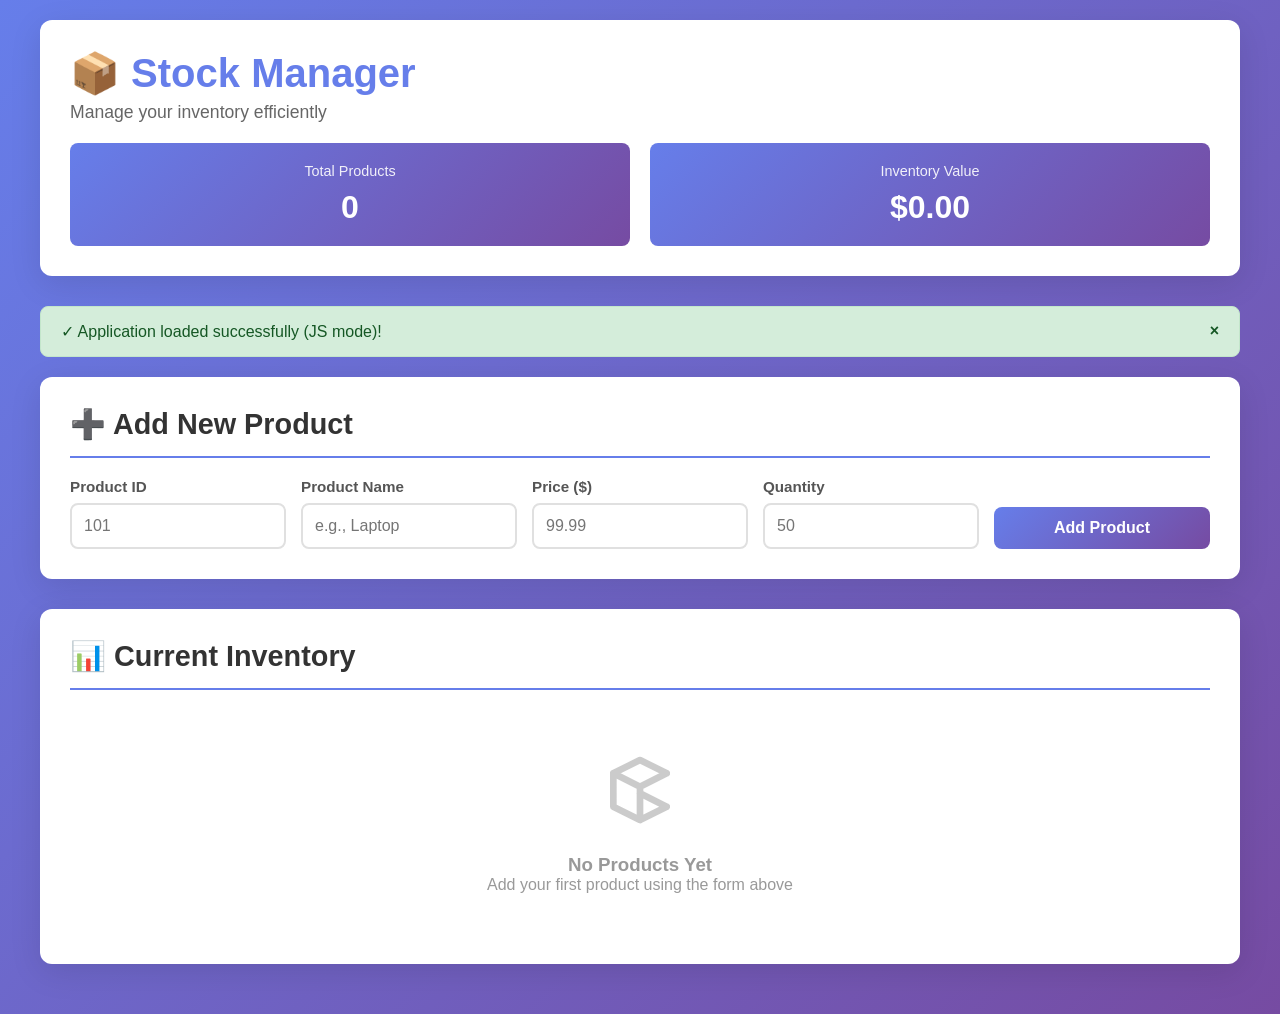
==== commit d27069bc: "Merge pull request #7 from jayeshjain2025-lgtm/main update dev" ====
--- a/index.html
+++ b/index.html
@@ -470,18 +470,6 @@
                     <input type="number" id="pQty" placeholder="50" min="0" max="999999">
                 </div>
                 <div class="form-group">
-                    <label for="pDistName">Distributor Name (optional)</label>
-                    <input type="text" id="pDistName" placeholder="Supplier ABC" maxlength="64">
-                </div>
-                <div class="form-group">
-                    <label for="pDistEmail">Distributor Email (optional)</label>
-                    <input type="email" id="pDistEmail" placeholder="supplier@example.com" maxlength="128">
-                </div>
-                <div class="form-group">
-                    <label for="pDistPhone">Distributor Phone (optional)</label>
-                    <input type="tel" id="pDistPhone" placeholder="+1234567890" maxlength="32">
-                </div>
-                <div class="form-group">
                     <button class="btn-primary" onclick="addProduct()">Add Product</button>
                 </div>
             </div>
@@ -502,7 +490,6 @@
                             <th>Price</th>
                             <th>Quantity</th>
                             <th>Total Value</th>
-                            <th>Distributor</th>
                             <th>Actions</th>
                         </tr>
                     </thead>
@@ -522,17 +509,6 @@
     <script>
         const inventory = [];
         const MAX_PRODUCTS = 1000;
-        const LOW_STOCK_THRESHOLD = 5;
-
-        function isValidEmail(email) {
-            if (!email) return true;
-            return /^\w+([.-]?\w+)*@\w+([.-]?\w+)*\.\w{2,}$/.test(email);
-        }
-
-        function isValidPhone(phone) {
-            if (!phone) return true;
-            return /^[\d+()\-\s]{6,32}$/.test(phone);
-        }
 
         function showAlert(message, type = 'success') {
             const alertContainer = document.getElementById('alertContainer');
@@ -549,9 +525,6 @@
             document.getElementById('pName').value = '';
             document.getElementById('pPrice').value = '';
             document.getElementById('pQty').value = '';
-            document.getElementById('pDistName').value = '';
-            document.getElementById('pDistEmail').value = '';
-            document.getElementById('pDistPhone').value = '';
         }
 
         function clearInputErrors() {
@@ -606,36 +579,13 @@
             const name = document.getElementById('pName').value.trim();
             const price = parseFloat(document.getElementById('pPrice').value);
             const qty = parseInt(document.getElementById('pQty').value, 10);
-            const distName = document.getElementById('pDistName').value.trim();
-            const distEmail = document.getElementById('pDistEmail').value.trim();
-            const distPhone = document.getElementById('pDistPhone').value.trim();
-
-            if (!isValidEmail(distEmail)) {
-                showAlert('❌ Supplier email is invalid.', 'error');
-                return;
-            }
-
-            if (!isValidPhone(distPhone)) {
-                showAlert('❌ Supplier phone is invalid.', 'error');
-                return;
-            }
 
             if (getProductIndexById(id) !== -1) {
                 showAlert('❌ Product ID already exists! Use a different ID.', 'error');
                 return;
             }
 
-            inventory.push({
-                productId: id,
-                name,
-                price,
-                quantity: qty,
-                distributor: {
-                    name: distName || 'Not specified',
-                    email: distEmail,
-                    phone: distPhone
-                }
-            });
+            inventory.push({ productId: id, name, price, quantity: qty });
             showAlert('✓ Product added successfully!', 'success');
             clearForm();
             renderTable();
@@ -690,24 +640,9 @@
                 inventory.forEach(item => {
                     const totalValue = item.price * item.quantity;
                     const tr = document.createElement('tr');
-                    if (item.quantity < LOW_STOCK_THRESHOLD) tr.className = 'low-stock';
-
-                    const lowStockWarning = item.quantity < LOW_STOCK_THRESHOLD ? '<span class="low-stock-badge">Low Stock</span>' : '';
-
-                    let distributorContact = '';
-                    if (item.quantity < LOW_STOCK_THRESHOLD) {
-                        distributorContact = '<div class="low-stock-action"><strong>Low stock!</strong><br>';
-                        if (item.distributor.phone) {
-                            distributorContact += `<a href="tel:${item.distributor.phone}" class="btn-small btn-primary" style="margin-right:6px; display:inline-block; margin-top:4px;">Call Distributor</a>`;
-                        }
-                        if (item.distributor.email) {
-                            distributorContact += `<a href="mailto:${item.distributor.email}?subject=Restock%20request%20for%20${encodeURIComponent(item.name)}" class="btn-small btn-primary" style="display:inline-block; margin-top:4px;">Email Distributor</a>`;
-                        }
-                        if (!item.distributor.phone && !item.distributor.email) {
-                            distributorContact += '<span style="font-size:0.85em; color:#666;">Distributor contact not provided</span>';
-                        }
-                        distributorContact += '</div>';
-                    }
+                    if (item.quantity < 5) tr.className = 'low-stock';
+
+                    const lowStockWarning = item.quantity < 5 ? '<span class="low-stock-badge">Low Stock</span>' : '';
 
                     tr.innerHTML = `
                         <td><strong>${item.productId}</strong></td>
@@ -721,11 +656,7 @@
                             </div>
                         </td>
                         <td><strong>$${totalValue.toFixed(2)}</strong></td>
-                        <td>${item.distributor.name}</td>
-                        <td>
-                            <button class="btn-small btn-delete" onclick="deleteProduct(${item.productId})">Delete</button>
-                            ${distributorContact}
-                        </td>
+                        <td><button class="btn-small btn-delete" onclick="deleteProduct(${item.productId})">Delete</button></td>
                     `;
 
                     tbody.appendChild(tr);
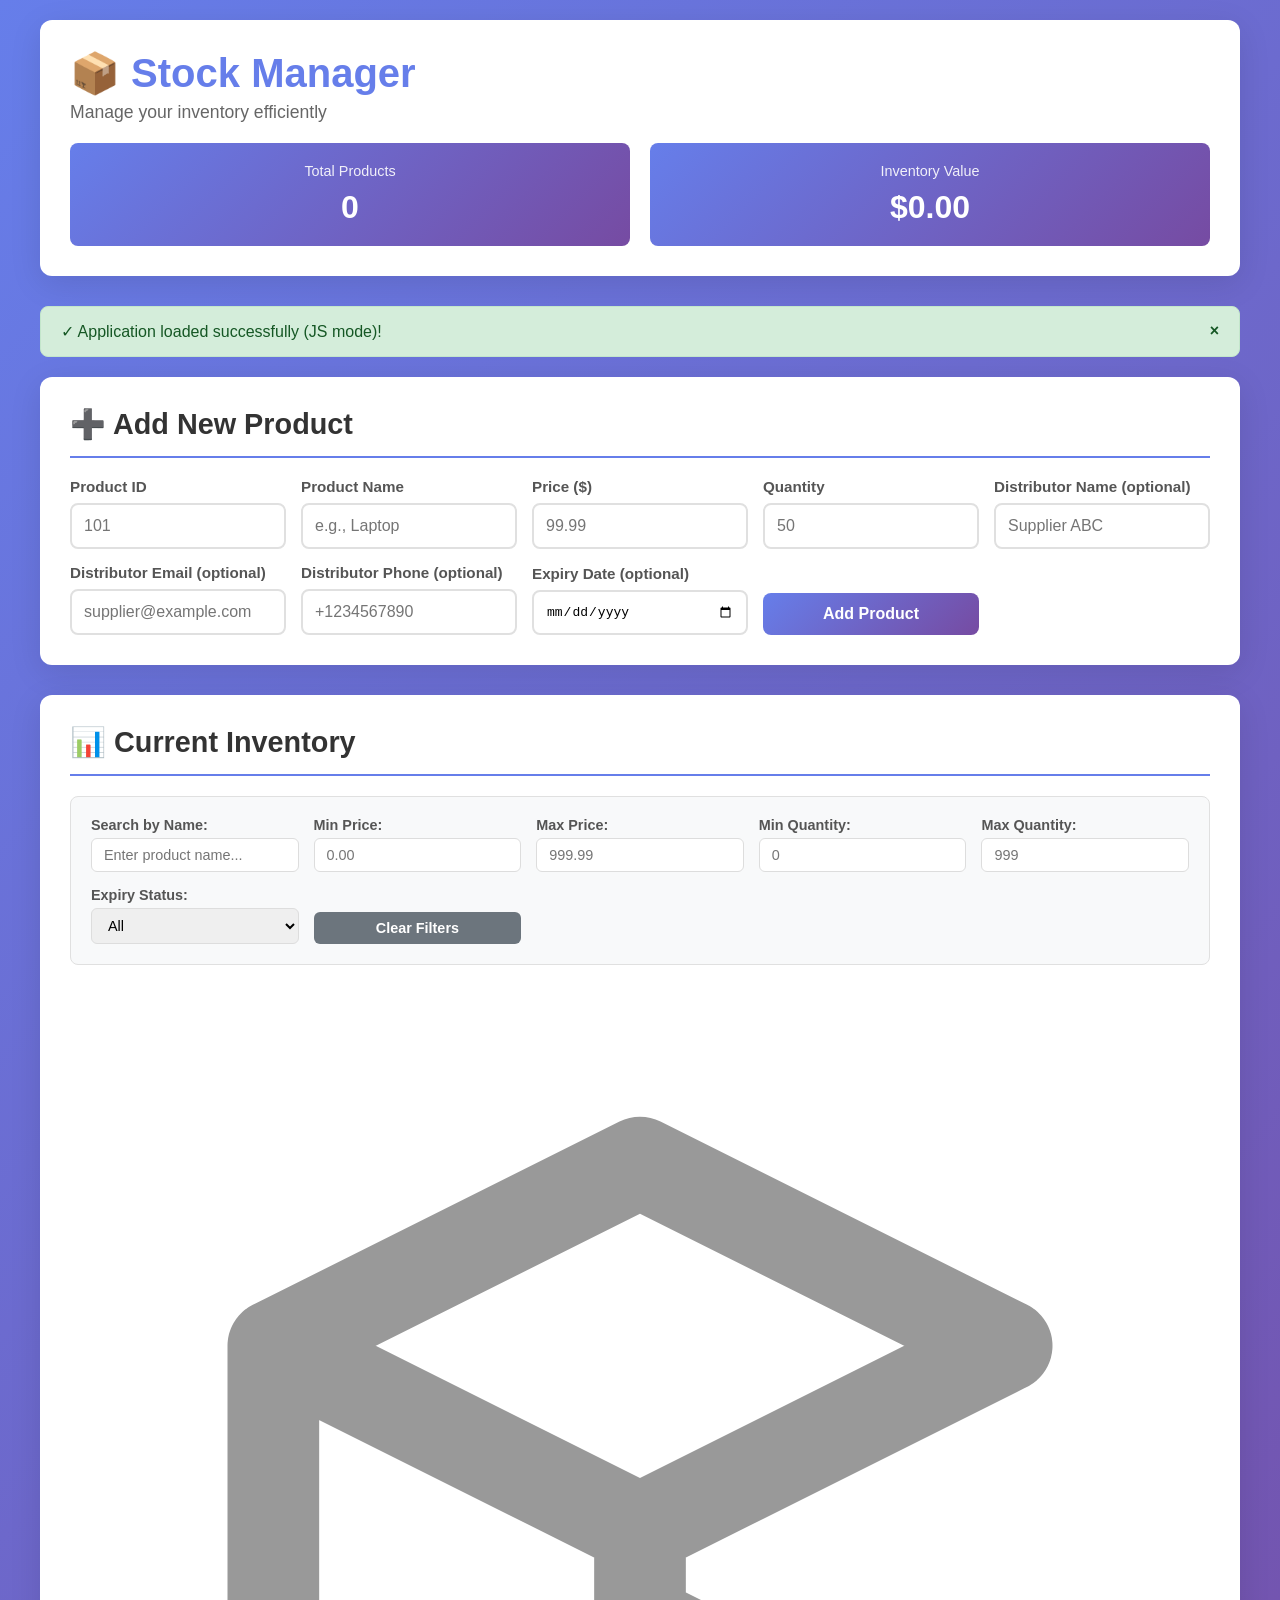
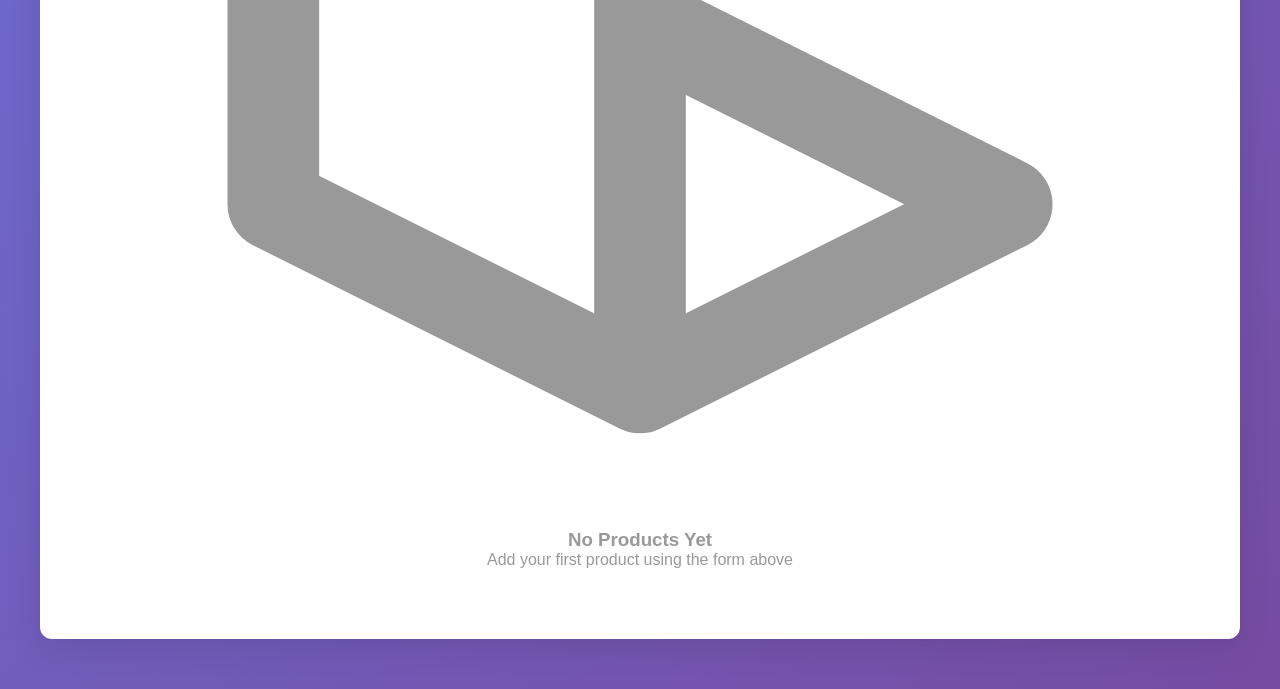
==== commit ad364629: "add distributor details" ====
--- a/index.html
+++ b/index.html
@@ -282,11 +282,79 @@
             color: #999;
         }
 
-        .empty-state svg {
-            width: 80px;
-            height: 80px;
+        .filter-section {
+            background: #f8f9fa;
+            padding: 20px;
+            border-radius: 8px;
             margin-bottom: 20px;
-            opacity: 0.5;
+            border: 1px solid #e0e0e0;
+        }
+
+        .filter-row {
+            display: grid;
+            grid-template-columns: repeat(auto-fit, minmax(200px, 1fr));
+            gap: 15px;
+            align-items: end;
+        }
+
+        .filter-group {
+            display: flex;
+            flex-direction: column;
+        }
+
+        .filter-group label {
+            font-weight: 600;
+            color: #555;
+            margin-bottom: 5px;
+            font-size: 0.9em;
+        }
+
+        .filter-group input,
+        .filter-group select {
+            padding: 8px 12px;
+            border: 1px solid #ddd;
+            border-radius: 6px;
+            font-size: 0.9em;
+            transition: border-color 0.3s ease;
+        }
+
+        .filter-group input:focus,
+        .filter-group select:focus {
+            outline: none;
+            border-color: #667eea;
+        }
+
+        .filter-group button {
+            padding: 8px 16px;
+            background: #6c757d;
+            color: white;
+            border: none;
+            border-radius: 6px;
+            cursor: pointer;
+            font-size: 0.9em;
+            transition: background-color 0.3s ease;
+        }
+
+        .filter-group button:hover {
+            background: #5a6268;
+        }
+
+        .low-stock-action {
+            margin-top: 8px;
+            padding: 8px;
+            background: #fff3cd;
+            border-radius: 4px;
+            border: 1px solid #ffeeba;
+        }
+
+        .expired {
+            color: #e74c3c;
+            font-weight: bold;
+        }
+
+        .expiring-soon {
+            color: #ff9800;
+            font-weight: bold;
         }
 
         .loading {
@@ -470,6 +538,22 @@
                     <input type="number" id="pQty" placeholder="50" min="0" max="999999">
                 </div>
                 <div class="form-group">
+                    <label for="pDistName">Distributor Name (optional)</label>
+                    <input type="text" id="pDistName" placeholder="Supplier ABC" maxlength="64">
+                </div>
+                <div class="form-group">
+                    <label for="pDistEmail">Distributor Email (optional)</label>
+                    <input type="email" id="pDistEmail" placeholder="supplier@example.com" maxlength="128">
+                </div>
+                <div class="form-group">
+                    <label for="pDistPhone">Distributor Phone (optional)</label>
+                    <input type="tel" id="pDistPhone" placeholder="+1234567890" maxlength="32">
+                </div>
+                <div class="form-group">
+                    <label for="pExpiry">Expiry Date (optional)</label>
+                    <input type="date" id="pExpiry" min="2024-01-01">
+                </div>
+                <div class="form-group">
                     <button class="btn-primary" onclick="addProduct()">Add Product</button>
                 </div>
             </div>
@@ -477,6 +561,45 @@
 
         <div class="card">
             <h2>📊 Current Inventory</h2>
+
+            <!-- Filter Section -->
+            <div class="filter-section">
+                <div class="filter-row">
+                    <div class="filter-group">
+                        <label for="filterName">Search by Name:</label>
+                        <input type="text" id="filterName" placeholder="Enter product name..." oninput="applyFilters()">
+                    </div>
+                    <div class="filter-group">
+                        <label for="filterMinPrice">Min Price:</label>
+                        <input type="number" id="filterMinPrice" step="0.01" placeholder="0.00" oninput="applyFilters()">
+                    </div>
+                    <div class="filter-group">
+                        <label for="filterMaxPrice">Max Price:</label>
+                        <input type="number" id="filterMaxPrice" step="0.01" placeholder="999.99" oninput="applyFilters()">
+                    </div>
+                    <div class="filter-group">
+                        <label for="filterMinQty">Min Quantity:</label>
+                        <input type="number" id="filterMinQty" placeholder="0" oninput="applyFilters()">
+                    </div>
+                    <div class="filter-group">
+                        <label for="filterMaxQty">Max Quantity:</label>
+                        <input type="number" id="filterMaxQty" placeholder="999" oninput="applyFilters()">
+                    </div>
+                    <div class="filter-group">
+                        <label for="filterExpiry">Expiry Status:</label>
+                        <select id="filterExpiry" onchange="applyFilters()">
+                            <option value="">All</option>
+                            <option value="expired">Expired</option>
+                            <option value="expiring-soon">Expiring Soon (7 days)</option>
+                            <option value="valid">Valid</option>
+                        </select>
+                    </div>
+                    <div class="filter-group">
+                        <button class="btn-small" onclick="clearFilters()">Clear Filters</button>
+                    </div>
+                </div>
+            </div>
+
             <div class="loading active" id="loadingSpinner">
                 <div class="spinner"></div>
                 <p>Loading WASM Engine...</p>
@@ -485,11 +608,13 @@
                 <table>
                     <thead>
                         <tr>
-                            <th>ID</th>
-                            <th>Name</th>
-                            <th>Price</th>
-                            <th>Quantity</th>
+                            <th onclick="sortTable('id')" style="cursor: pointer;">ID ▲</th>
+                            <th onclick="sortTable('name')" style="cursor: pointer;">Name ▲</th>
+                            <th onclick="sortTable('price')" style="cursor: pointer;">Price ▲</th>
+                            <th onclick="sortTable('quantity')" style="cursor: pointer;">Quantity ▲</th>
+                            <th onclick="sortTable('expiry')" style="cursor: pointer;">Expiry Date ▲</th>
                             <th>Total Value</th>
+                            <th>Distributor</th>
                             <th>Actions</th>
                         </tr>
                     </thead>
@@ -509,6 +634,21 @@
     <script>
         const inventory = [];
         const MAX_PRODUCTS = 1000;
+        const LOW_STOCK_THRESHOLD = 5;
+
+        let currentSortField = 'id';
+        let currentSortDirection = 'asc';
+        let filteredInventory = [];
+
+        function isValidEmail(email) {
+            if (!email) return true;
+            return /^\w+([.-]?\w+)*@\w+([.-]?\w+)*\.\w{2,}$/.test(email);
+        }
+
+        function isValidPhone(phone) {
+            if (!phone) return true;
+            return /^[\d+()\-\s]{6,32}$/.test(phone);
+        }
 
         function showAlert(message, type = 'success') {
             const alertContainer = document.getElementById('alertContainer');
@@ -525,6 +665,10 @@
             document.getElementById('pName').value = '';
             document.getElementById('pPrice').value = '';
             document.getElementById('pQty').value = '';
+            document.getElementById('pDistName').value = '';
+            document.getElementById('pDistEmail').value = '';
+            document.getElementById('pDistPhone').value = '';
+            document.getElementById('pExpiry').value = '';
         }
 
         function clearInputErrors() {
@@ -579,16 +723,41 @@
             const name = document.getElementById('pName').value.trim();
             const price = parseFloat(document.getElementById('pPrice').value);
             const qty = parseInt(document.getElementById('pQty').value, 10);
+            const distName = document.getElementById('pDistName').value.trim();
+            const distEmail = document.getElementById('pDistEmail').value.trim();
+            const distPhone = document.getElementById('pDistPhone').value.trim();
+            const expiryDate = document.getElementById('pExpiry').value;
+
+            if (!isValidEmail(distEmail)) {
+                showAlert('❌ Supplier email is invalid.', 'error');
+                return;
+            }
+
+            if (!isValidPhone(distPhone)) {
+                showAlert('❌ Supplier phone is invalid.', 'error');
+                return;
+            }
 
             if (getProductIndexById(id) !== -1) {
                 showAlert('❌ Product ID already exists! Use a different ID.', 'error');
                 return;
             }
 
-            inventory.push({ productId: id, name, price, quantity: qty });
+            inventory.push({
+                productId: id,
+                name,
+                price,
+                quantity: qty,
+                expiryDate: expiryDate || null,
+                distributor: {
+                    name: distName || 'Not specified',
+                    email: distEmail,
+                    phone: distPhone
+                }
+            });
             showAlert('✓ Product added successfully!', 'success');
             clearForm();
-            renderTable();
+            applyFilters();
         }
 
         function updateStock(id, amount) {
@@ -604,23 +773,119 @@
             }
 
             inventory[idx].quantity += amount;
+            applyFilters();
+        }
+
+        function sortTable(field) {
+            if (currentSortField === field) {
+                currentSortDirection = currentSortDirection === 'asc' ? 'desc' : 'asc';
+            } else {
+                currentSortField = field;
+                currentSortDirection = 'asc';
+            }
+
+            // Update header indicators
+            document.querySelectorAll('th').forEach(th => {
+                th.textContent = th.textContent.replace(' ▲', '').replace(' ▼', '');
+            });
+            const currentHeader = document.querySelector(`th[onclick="sortTable('${field}')"]`);
+            currentHeader.textContent += currentSortDirection === 'asc' ? ' ▲' : ' ▼';
+
+            applyFilters();
+        }
+
+        function applyFilters() {
+            const nameFilter = document.getElementById('filterName').value.toLowerCase();
+            const minPrice = parseFloat(document.getElementById('filterMinPrice').value) || 0;
+            const maxPrice = parseFloat(document.getElementById('filterMaxPrice').value) || Infinity;
+            const minQty = parseInt(document.getElementById('filterMinQty').value) || 0;
+            const maxQty = parseInt(document.getElementById('filterMaxQty').value) || Infinity;
+            const expiryFilter = document.getElementById('filterExpiry').value;
+
+            filteredInventory = inventory.filter(item => {
+                // Name filter
+                if (nameFilter && !item.name.toLowerCase().includes(nameFilter)) {
+                    return false;
+                }
+
+                // Price filter
+                if (item.price < minPrice || item.price > maxPrice) {
+                    return false;
+                }
+
+                // Quantity filter
+                if (item.quantity < minQty || item.quantity > maxQty) {
+                    return false;
+                }
+
+                // Expiry filter
+                if (expiryFilter) {
+                    const today = new Date();
+                    const expiryDate = item.expiryDate ? new Date(item.expiryDate) : null;
+
+                    if (expiryFilter === 'expired' && (!expiryDate || expiryDate >= today)) {
+                        return false;
+                    }
+                    if (expiryFilter === 'expiring-soon') {
+                        const sevenDaysFromNow = new Date();
+                        sevenDaysFromNow.setDate(today.getDate() + 7);
+                        if (!expiryDate || expiryDate > sevenDaysFromNow || expiryDate < today) {
+                            return false;
+                        }
+                    }
+                    if (expiryFilter === 'valid' && (!expiryDate || expiryDate < today)) {
+                        return false;
+                    }
+                }
+
+                return true;
+            });
+
+            // Sort filtered results
+            filteredInventory.sort((a, b) => {
+                let aVal, bVal;
+
+                switch (currentSortField) {
+                    case 'id':
+                        aVal = a.productId;
+                        bVal = b.productId;
+                        break;
+                    case 'name':
+                        aVal = a.name.toLowerCase();
+                        bVal = b.name.toLowerCase();
+                        break;
+                    case 'price':
+                        aVal = a.price;
+                        bVal = b.price;
+                        break;
+                    case 'quantity':
+                        aVal = a.quantity;
+                        bVal = b.quantity;
+                        break;
+                    case 'expiry':
+                        aVal = a.expiryDate ? new Date(a.expiryDate) : new Date('9999-12-31');
+                        bVal = b.expiryDate ? new Date(b.expiryDate) : new Date('9999-12-31');
+                        break;
+                    default:
+                        return 0;
+                }
+
+                if (aVal < bVal) return currentSortDirection === 'asc' ? -1 : 1;
+                if (aVal > bVal) return currentSortDirection === 'asc' ? 1 : -1;
+                return 0;
+            });
+
             renderTable();
         }
 
-        function deleteProduct(id) {
-            const idx = getProductIndexById(id);
-            if (idx === -1) {
-                showAlert('❌ Product not found!', 'error');
-                return;
-            }
-
-            if (!confirm(`⚠️ Are you sure you want to delete product ID ${id}? This cannot be undone.`)) {
-                return;
-            }
-
-            inventory.splice(idx, 1);
-            showAlert('✓ Product deleted successfully!', 'success');
-            renderTable();
+        function clearFilters() {
+            document.getElementById('filterName').value = '';
+            document.getElementById('filterMinPrice').value = '';
+            document.getElementById('filterMaxPrice').value = '';
+            document.getElementById('filterMinQty').value = '';
+            document.getElementById('filterMaxQty').value = '';
+            document.getElementById('filterExpiry').value = '';
+            applyFilters();
         }
 
         function renderTable() {
@@ -630,19 +895,54 @@
 
             tbody.innerHTML = '';
 
-            if (inventory.length === 0) {
+            if (filteredInventory.length === 0) {
                 tableContainer.style.display = 'none';
                 emptyState.style.display = 'block';
             } else {
                 emptyState.style.display = 'none';
                 tableContainer.style.display = 'block';
 
-                inventory.forEach(item => {
+                filteredInventory.forEach(item => {
                     const totalValue = item.price * item.quantity;
                     const tr = document.createElement('tr');
-                    if (item.quantity < 5) tr.className = 'low-stock';
-
-                    const lowStockWarning = item.quantity < 5 ? '<span class="low-stock-badge">Low Stock</span>' : '';
+                    if (item.quantity < LOW_STOCK_THRESHOLD) tr.className = 'low-stock';
+
+                    const lowStockWarning = item.quantity < LOW_STOCK_THRESHOLD ? '<span class="low-stock-badge">Low Stock</span>' : '';
+
+                    // Expiry date formatting and status
+                    let expiryDisplay = 'No expiry';
+                    let expiryClass = '';
+                    if (item.expiryDate) {
+                        const expiryDate = new Date(item.expiryDate);
+                        const today = new Date();
+                        const sevenDaysFromNow = new Date();
+                        sevenDaysFromNow.setDate(today.getDate() + 7);
+
+                        expiryDisplay = expiryDate.toLocaleDateString();
+
+                        if (expiryDate < today) {
+                            expiryClass = 'expired';
+                            expiryDisplay += ' (Expired)';
+                        } else if (expiryDate <= sevenDaysFromNow) {
+                            expiryClass = 'expiring-soon';
+                            expiryDisplay += ' (Expiring Soon)';
+                        }
+                    }
+
+                    let distributorContact = '';
+                    if (item.quantity < LOW_STOCK_THRESHOLD) {
+                        distributorContact = '<div class="low-stock-action"><strong>Low stock!</strong><br>';
+                        if (item.distributor.phone) {
+                            distributorContact += `<a href="tel:${item.distributor.phone}" class="btn-small btn-primary" style="margin-right:6px; display:inline-block; margin-top:4px;">Call Distributor</a>`;
+                        }
+                        if (item.distributor.email) {
+                            distributorContact += `<a href="mailto:${item.distributor.email}?subject=Restock%20request%20for%20${encodeURIComponent(item.name)}" class="btn-small btn-primary" style="display:inline-block; margin-top:4px;">Email Distributor</a>`;
+                        }
+                        if (!item.distributor.phone && !item.distributor.email) {
+                            distributorContact += '<span style="font-size:0.85em; color:#666;">Distributor contact not provided</span>';
+                        }
+                        distributorContact += '</div>';
+                    }
 
                     tr.innerHTML = `
                         <td><strong>${item.productId}</strong></td>
@@ -655,21 +955,27 @@
                                 <button class="btn-small btn-increase" onclick="updateStock(${item.productId}, 1)" title="Increase quantity">+</button>
                             </div>
                         </td>
+                        <td class="${expiryClass}">${expiryDisplay}</td>
                         <td><strong>$${totalValue.toFixed(2)}</strong></td>
-                        <td><button class="btn-small btn-delete" onclick="deleteProduct(${item.productId})">Delete</button></td>
+                        <td>${item.distributor.name}</td>
+                        <td>
+                            <button class="btn-small btn-delete" onclick="deleteProduct(${item.productId})">Delete</button>
+                            ${distributorContact}
+                        </td>
                     `;
 
                     tbody.appendChild(tr);
                 });
             }
 
-            document.getElementById('productCount').innerText = inventory.length;
-            const totalInventoryValue = inventory.reduce((sum, item) => sum + item.price * item.quantity, 0);
+            document.getElementById('productCount').innerText = filteredInventory.length;
+            const totalInventoryValue = filteredInventory.reduce((sum, item) => sum + item.price * item.quantity, 0);
             document.getElementById('totalValue').innerText = '$' + totalInventoryValue.toFixed(2);
         }
 
         document.addEventListener('DOMContentLoaded', () => {
             document.getElementById('loadingSpinner').classList.remove('active');
+            filteredInventory = [...inventory];
             renderTable();
             showAlert('✓ Application loaded successfully (JS mode)!', 'success');
         });
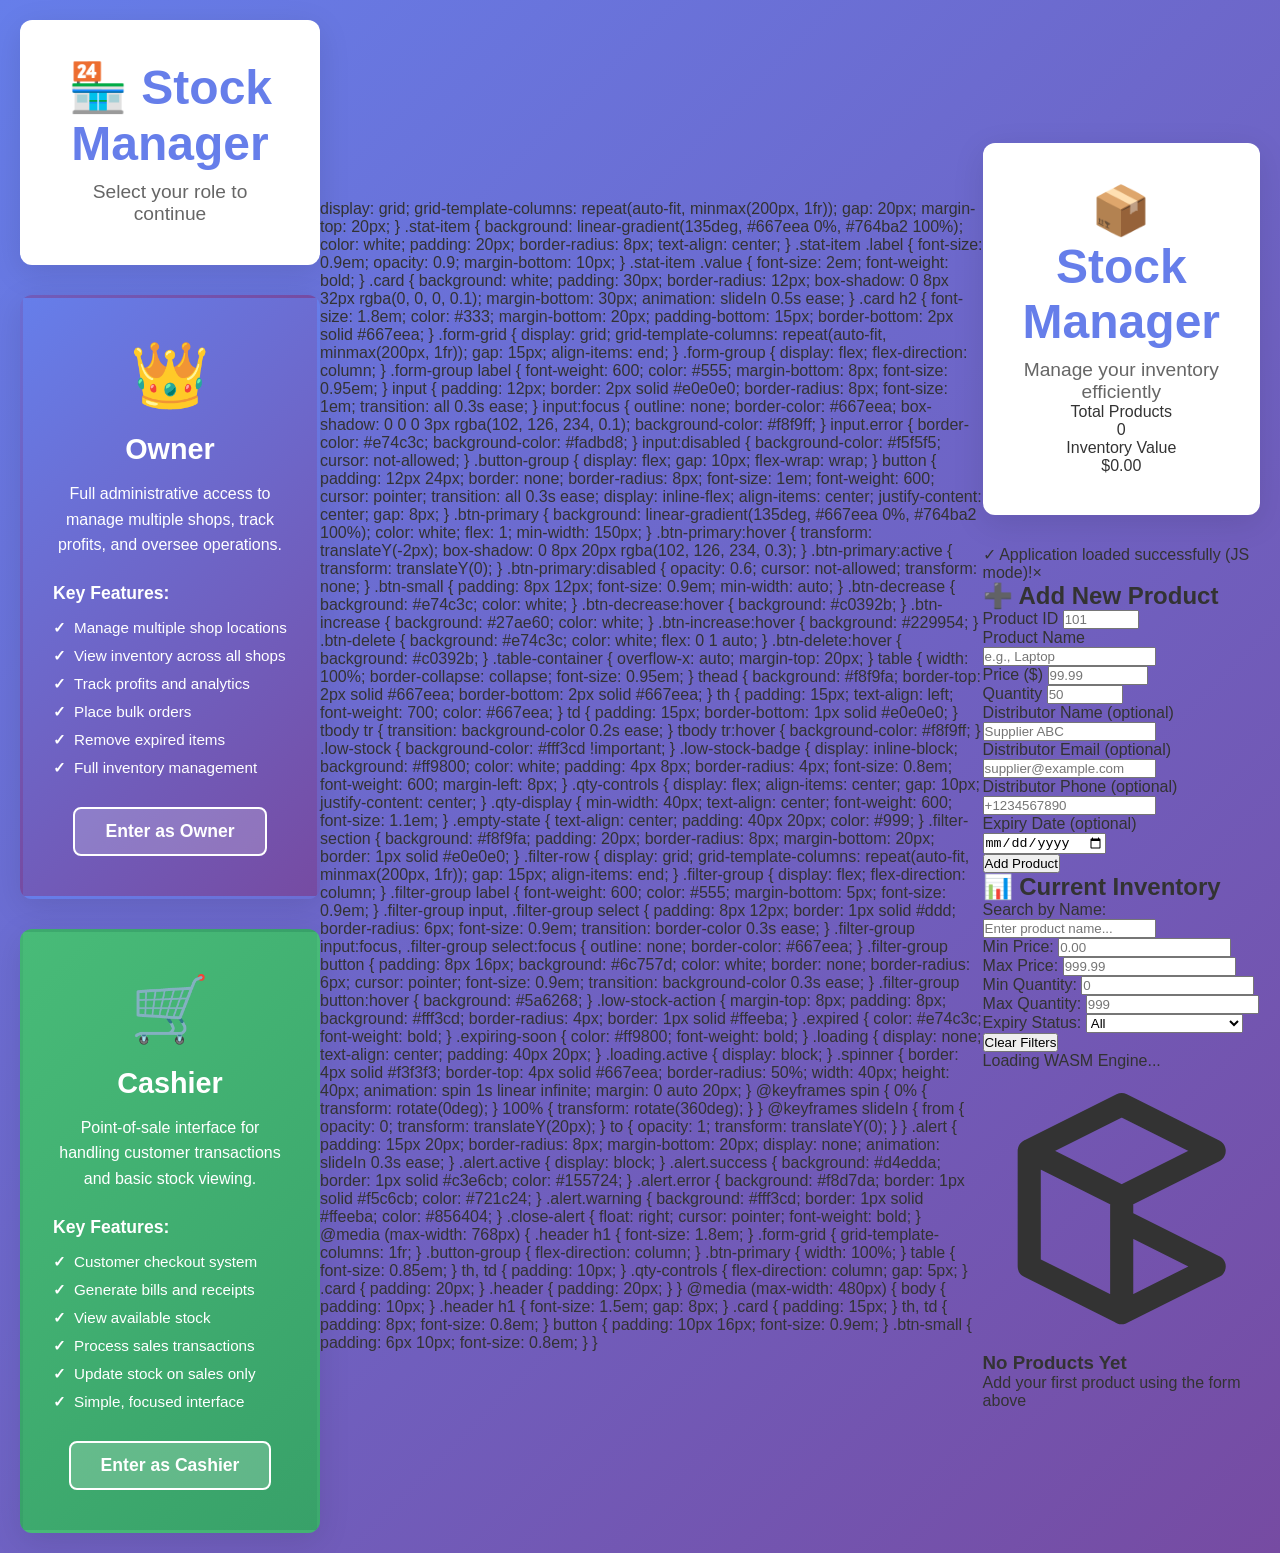
==== commit 0faf9478: "multi level authority of shops" ====
--- a/index.html
+++ b/index.html
@@ -3,7 +3,7 @@
 <head>
     <meta charset="UTF-8">
     <meta name="viewport" content="width=device-width, initial-scale=1.0">
-    <title>Stock Manager</title>
+    <title>Stock Manager - Role Selection</title>
     <style>
         * {
             margin: 0;
@@ -17,37 +17,266 @@
             min-height: 100vh;
             color: #333;
             padding: 20px;
+            display: flex;
+            align-items: center;
+            justify-content: center;
         }
 
         .container {
-            max-width: 1200px;
-            margin: 0 auto;
+            max-width: 800px;
+            width: 100%;
         }
 
         .header {
             background: white;
-            padding: 30px;
+            padding: 40px;
             border-radius: 12px;
             box-shadow: 0 8px 32px rgba(0, 0, 0, 0.1);
             margin-bottom: 30px;
+            text-align: center;
             animation: slideIn 0.5s ease;
         }
 
         .header h1 {
-            font-size: 2.5em;
+            font-size: 3em;
             color: #667eea;
-            margin-bottom: 5px;
+            margin-bottom: 10px;
             display: flex;
             align-items: center;
+            justify-content: center;
             gap: 15px;
         }
 
         .header p {
             color: #666;
+            font-size: 1.2em;
+        }
+
+        .role-selection {
+            display: grid;
+            grid-template-columns: repeat(auto-fit, minmax(300px, 1fr));
+            gap: 30px;
+        }
+
+        .role-card {
+            background: white;
+            padding: 40px 30px;
+            border-radius: 12px;
+            box-shadow: 0 8px 32px rgba(0, 0, 0, 0.1);
+            text-align: center;
+            transition: all 0.3s ease;
+            cursor: pointer;
+            border: 3px solid transparent;
+        }
+
+        .role-card:hover {
+            transform: translateY(-5px);
+            box-shadow: 0 15px 40px rgba(0, 0, 0, 0.15);
+            border-color: #667eea;
+        }
+
+        .role-card.owner {
+            background: linear-gradient(135deg, #667eea 0%, #764ba2 100%);
+            color: white;
+        }
+
+        .role-card.owner:hover {
+            background: linear-gradient(135deg, #5a67d8 0%, #6b46c1 100%);
+        }
+
+        .role-card.cashier {
+            background: linear-gradient(135deg, #48bb78 0%, #38a169 100%);
+            color: white;
+        }
+
+        .role-card.cashier:hover {
+            background: linear-gradient(135deg, #38a169 0%, #2f855a 100%);
+        }
+
+        .role-icon {
+            font-size: 4em;
+            margin-bottom: 20px;
+        }
+
+        .role-title {
+            font-size: 1.8em;
+            font-weight: bold;
+            margin-bottom: 15px;
+        }
+
+        .role-description {
+            font-size: 1em;
+            line-height: 1.6;
+            margin-bottom: 25px;
+        }
+
+        .role-features {
+            text-align: left;
+            margin-bottom: 25px;
+        }
+
+        .role-features h4 {
             font-size: 1.1em;
-        }
-
-        .stats-bar {
+            margin-bottom: 10px;
+            font-weight: 600;
+        }
+
+        .role-features ul {
+            list-style: none;
+            padding: 0;
+        }
+
+        .role-features li {
+            padding: 5px 0;
+            font-size: 0.95em;
+        }
+
+        .role-features li:before {
+            content: "✓";
+            color: #28a745;
+            font-weight: bold;
+            margin-right: 8px;
+        }
+
+        .role-card.owner .role-features li:before {
+            color: #fff;
+        }
+
+        .role-card.cashier .role-features li:before {
+            color: #fff;
+        }
+
+        .btn-select {
+            background: rgba(255, 255, 255, 0.2);
+            color: white;
+            border: 2px solid white;
+            padding: 12px 30px;
+            border-radius: 8px;
+            font-size: 1.1em;
+            font-weight: 600;
+            cursor: pointer;
+            transition: all 0.3s ease;
+            text-decoration: none;
+            display: inline-block;
+        }
+
+        .btn-select:hover {
+            background: white;
+            color: #667eea;
+        }
+
+        .role-card.owner .btn-select:hover {
+            color: #667eea;
+        }
+
+        .role-card.cashier .btn-select:hover {
+            color: #48bb78;
+        }
+
+        @keyframes slideIn {
+            from {
+                opacity: 0;
+                transform: translateY(20px);
+            }
+            to {
+                opacity: 1;
+                transform: translateY(0);
+            }
+        }
+
+        @media (max-width: 768px) {
+            .header h1 {
+                font-size: 2.2em;
+            }
+
+            .role-selection {
+                grid-template-columns: 1fr;
+            }
+
+            .role-card {
+                padding: 30px 20px;
+            }
+
+            .role-icon {
+                font-size: 3em;
+            }
+
+            .role-title {
+                font-size: 1.5em;
+            }
+        }
+    </style>
+</head>
+<body>
+    <div class="container">
+        <div class="header">
+            <h1>🏪 Stock Manager</h1>
+            <p>Select your role to continue</p>
+        </div>
+
+        <div class="role-selection">
+            <div class="role-card owner" onclick="selectRole('owner')">
+                <div class="role-icon">👑</div>
+                <div class="role-title">Owner</div>
+                <div class="role-description">
+                    Full administrative access to manage multiple shops, track profits, and oversee operations.
+                </div>
+                <div class="role-features">
+                    <h4>Key Features:</h4>
+                    <ul>
+                        <li>Manage multiple shop locations</li>
+                        <li>View inventory across all shops</li>
+                        <li>Track profits and analytics</li>
+                        <li>Place bulk orders</li>
+                        <li>Remove expired items</li>
+                        <li>Full inventory management</li>
+                    </ul>
+                </div>
+                <a href="owner.html" class="btn-select">Enter as Owner</a>
+            </div>
+
+            <div class="role-card cashier" onclick="selectRole('cashier')">
+                <div class="role-icon">🛒</div>
+                <div class="role-title">Cashier</div>
+                <div class="role-description">
+                    Point-of-sale interface for handling customer transactions and basic stock viewing.
+                </div>
+                <div class="role-features">
+                    <h4>Key Features:</h4>
+                    <ul>
+                        <li>Customer checkout system</li>
+                        <li>Generate bills and receipts</li>
+                        <li>View available stock</li>
+                        <li>Process sales transactions</li>
+                        <li>Update stock on sales only</li>
+                        <li>Simple, focused interface</li>
+                    </ul>
+                </div>
+                <a href="cashier.html" class="btn-select">Enter as Cashier</a>
+            </div>
+        </div>
+    </div>
+
+    <script>
+        function selectRole(role) {
+            // Store the selected role in localStorage for potential future use
+            localStorage.setItem('userRole', role);
+        }
+
+        // Add click animation effect
+        document.querySelectorAll('.role-card').forEach(card => {
+            card.addEventListener('click', function(e) {
+                if (e.target.tagName !== 'A') {
+                    this.style.transform = 'scale(0.95)';
+                    setTimeout(() => {
+                        this.style.transform = '';
+                    }, 150);
+                }
+            });
+        });
+    </script>
+</body>
+</html>
             display: grid;
             grid-template-columns: repeat(auto-fit, minmax(200px, 1fr));
             gap: 20px;
@@ -888,6 +1117,22 @@
             applyFilters();
         }
 
+        function deleteProduct(id) {
+            const idx = getProductIndexById(id);
+            if (idx === -1) {
+                showAlert('❌ Product not found!', 'error');
+                return;
+            }
+
+            if (!confirm(`⚠️ Are you sure you want to delete product ID ${id}? This cannot be undone.`)) {
+                return;
+            }
+
+            inventory.splice(idx, 1);
+            showAlert('✓ Product deleted successfully!', 'success');
+            applyFilters();
+        }
+
         function renderTable() {
             const tbody = document.getElementById('inventoryBody');
             const tableContainer = document.getElementById('tableContainer');
